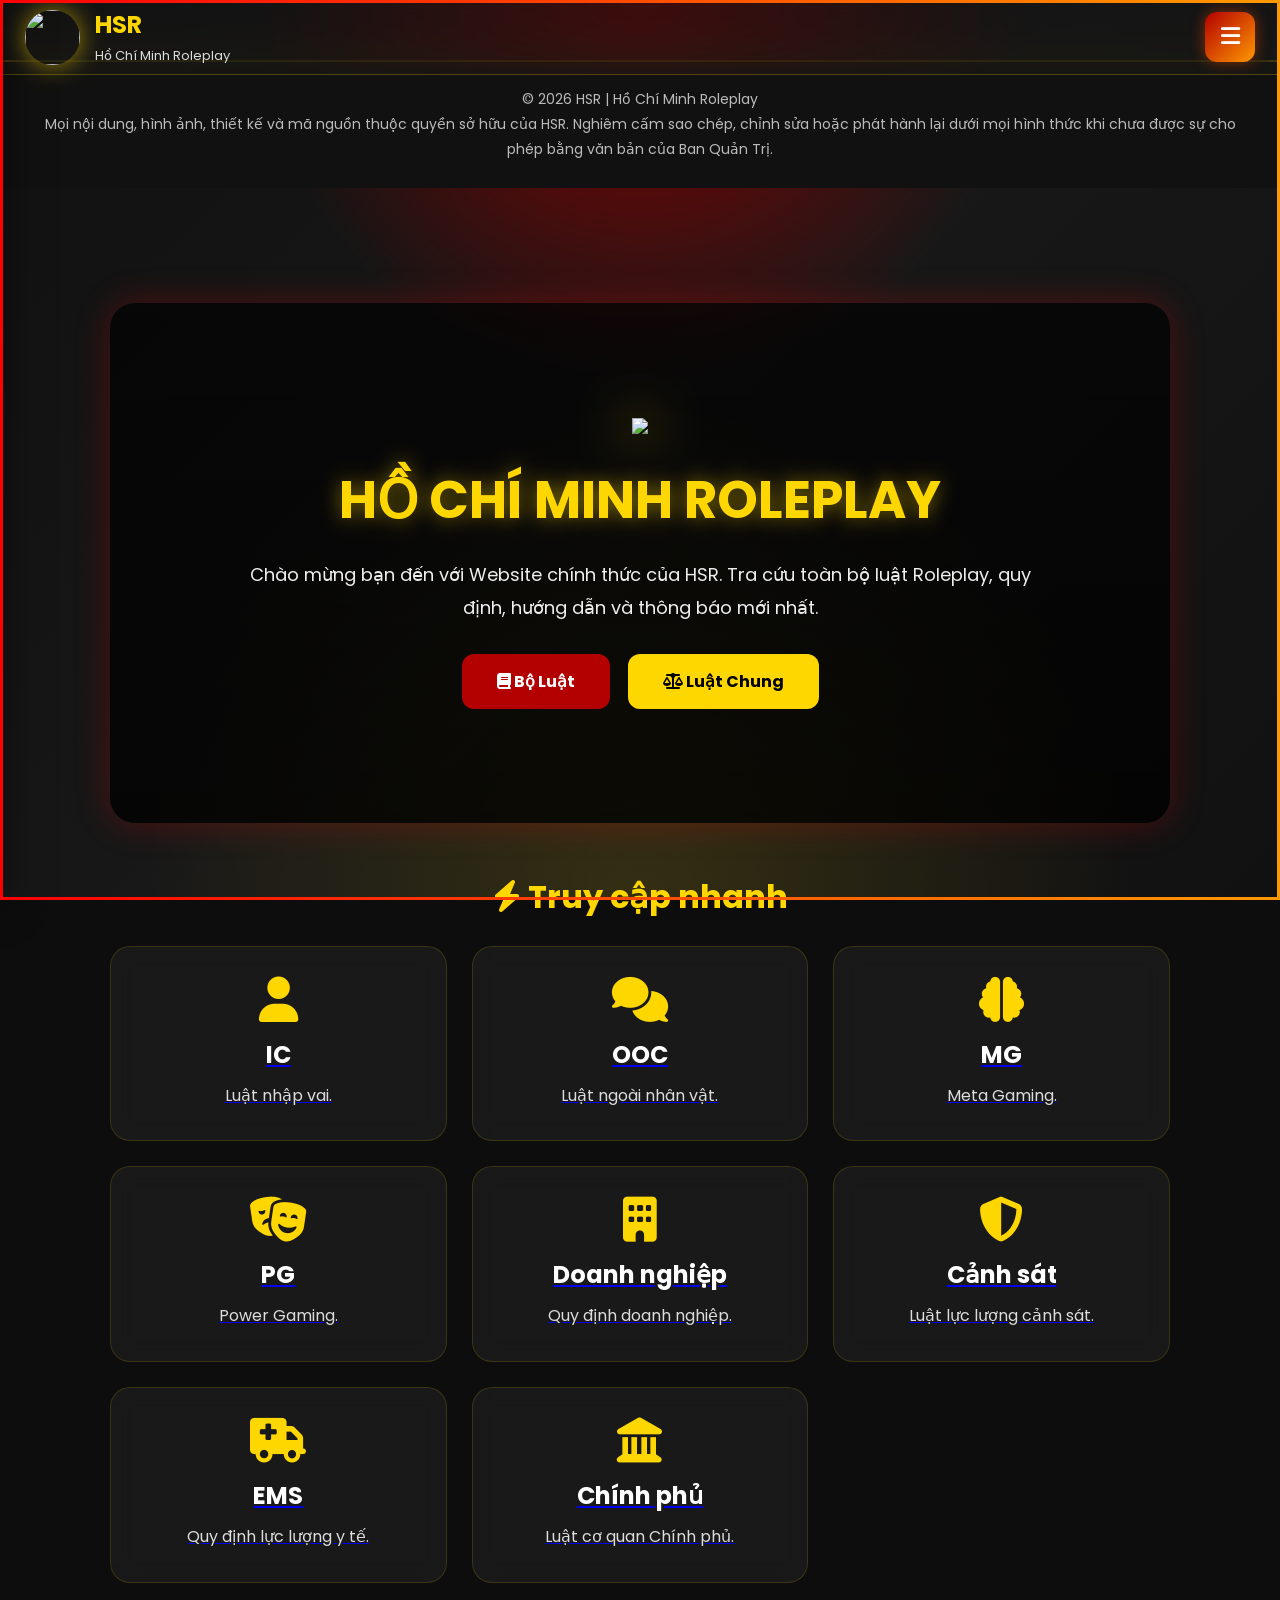
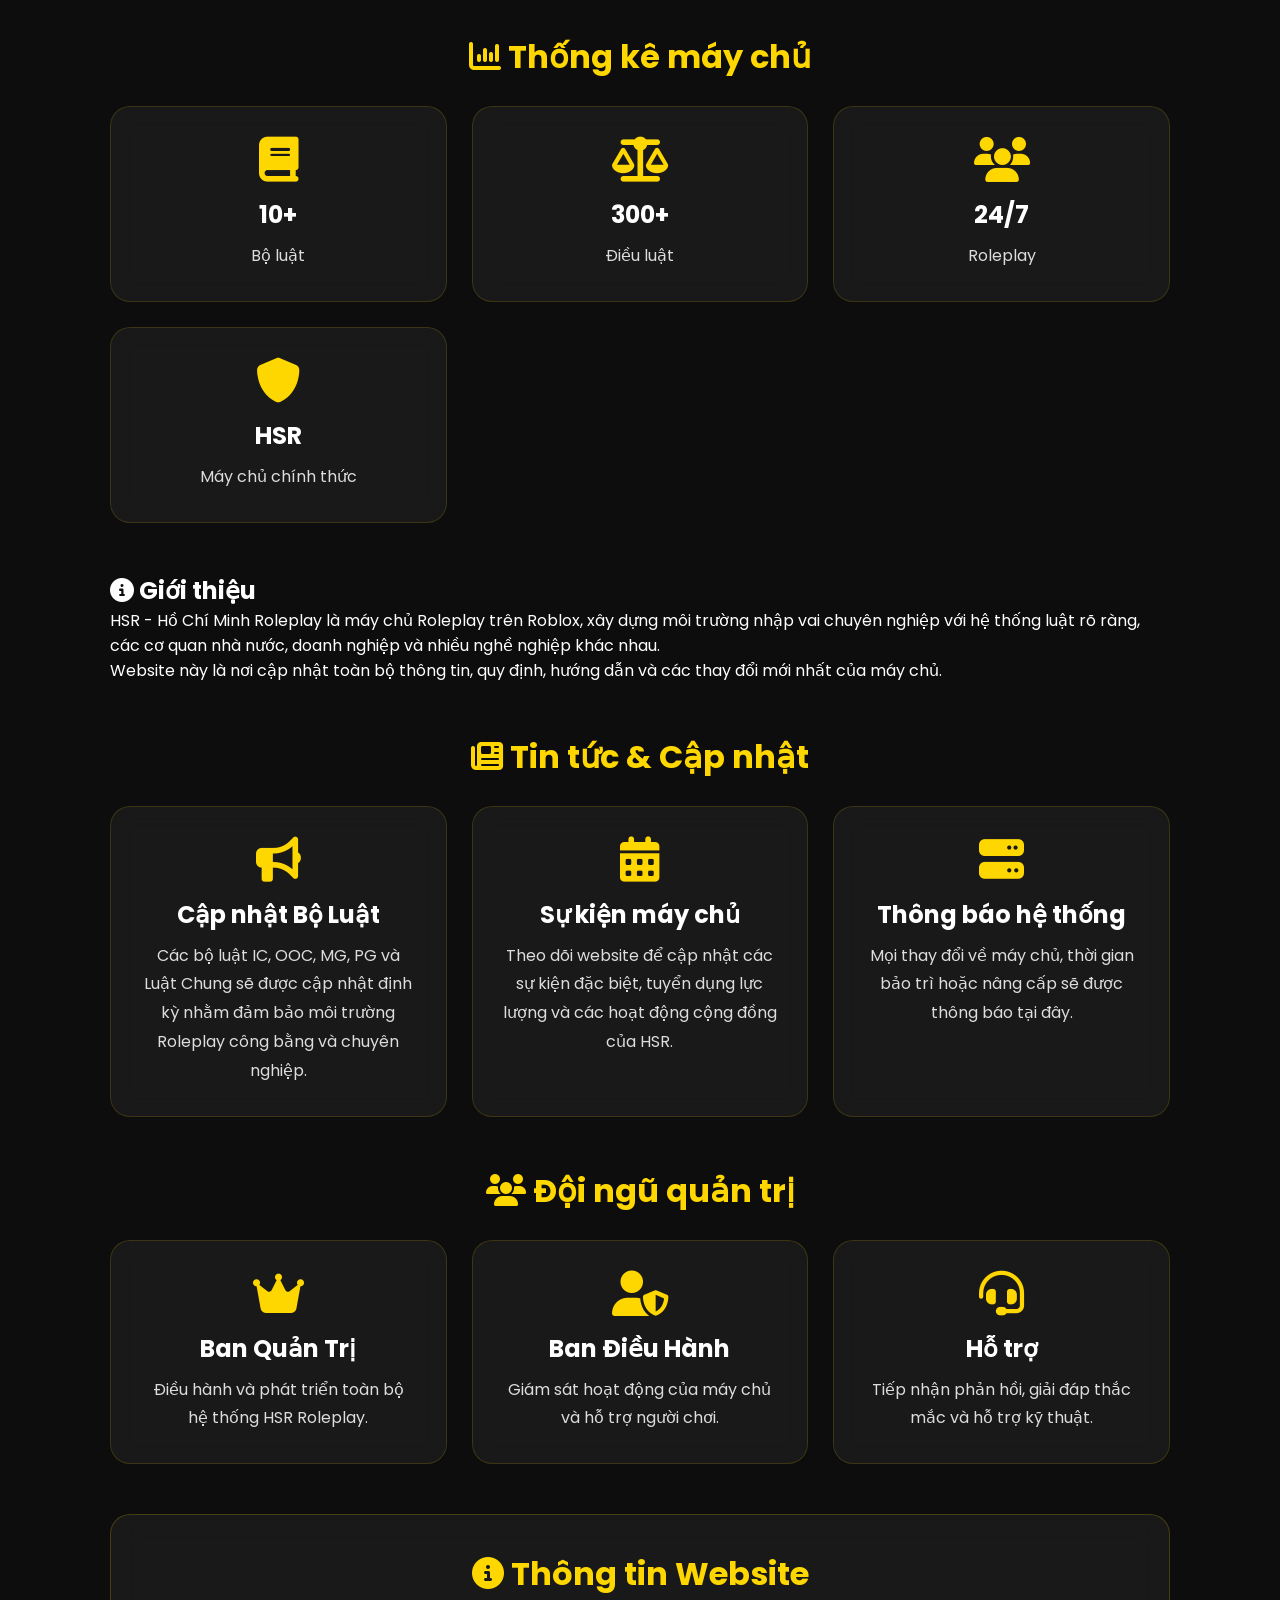
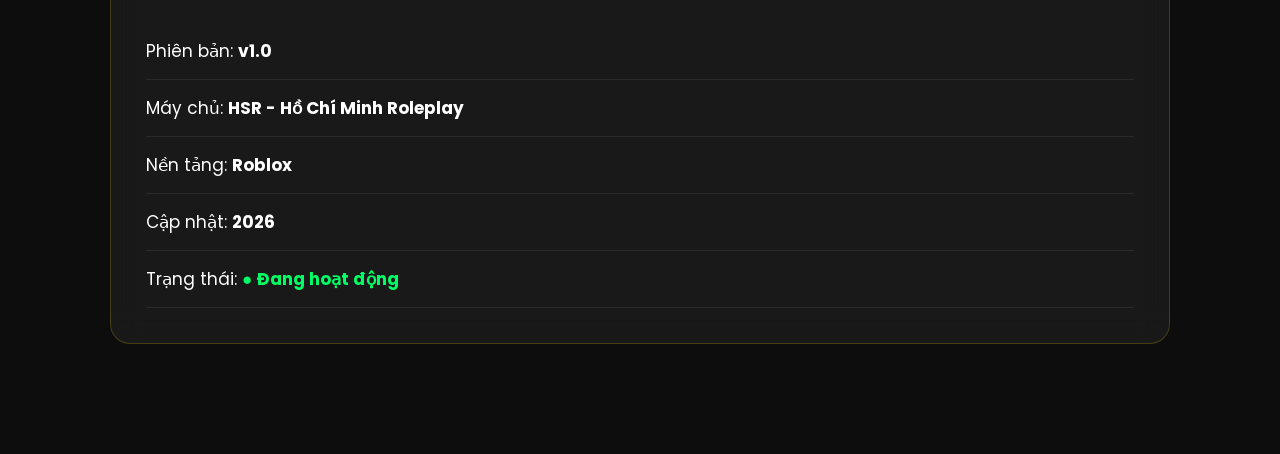
==== index.html @ bba31243 "Update index.html" ====
<!DOCTYPE html>
<html lang="vi">
<head>

<meta charset="UTF-8">
<meta name="viewport" content="width=device-width, initial-scale=1.0">

<title>HSR | Hồ Chí Minh Roleplay</title>

<meta name="theme-color" content="#b30000">

<link rel="stylesheet" href="style.css">

<link rel="preconnect" href="https:/data=""/fonts.googleapis.com">

<link rel="preconnect" href="https://fonts.gstatic.com" crossorigin>

<link href="https://fonts.googleapis.com/css2?family=Poppins:wght@300;400;500;600;700;800&display=swap" rel="stylesheet">

<link rel="stylesheet"
href="https://cdnjs.cloudflare.com/ajax/libs/font-awesome/6.7.2/css/all.min.css">

</head>
    <footer class="copyright">

    © 2026 HSR | Hồ Chí Minh Roleplay<br>

    Mọi nội dung, hình ảnh, thiết kế và mã nguồn thuộc quyền sở hữu của HSR.
    Nghiêm cấm sao chép, chỉnh sửa hoặc phát hành lại dưới mọi hình thức khi chưa được sự cho phép bằng văn bản của Ban Quản Trị.

    </footer>

<div id="cursor-glow"></div>

<script src="script.js"></script>
    
<body>

<!-- ========================= -->
<!-- LOADING SCREEN -->
<!-- ========================= -->

<div id="loading-screen">

<div class="loading-border"></div>

<div class="loading-content">

<img src="assets/logo.png" class="loading-logo">

<h1>HSR</h1>

<p>Hồ Chí Minh Roleplay</p>

<div class="loading-bar">

<div class="loading-progress"></div>

</div>

<span id="loading-text">
Đang tải hệ thống...
</span>

</div>

</div>

<!-- ========================= -->
<!-- OVERLAY -->
<!-- ========================= -->

<div id="overlay"></div>

<!-- ========================= -->
<!-- HEADER -->
<!-- ========================= -->

<header>

<div class="logo">

<img src="assets/logo.png">

<div>

<h2>HSR</h2>

<span>Hồ Chí Minh Roleplay</span>

</div>

</div>

<button id="menu-btn">

<i class="fa-solid fa-bars"></i>

</button>

</header>

<!-- ========================= -->
<!-- SIDEBAR -->
<!-- ========================= -->

<nav id="sidebar">

<div class="sidebar-top">

<img src="assets/logo.png">

<h2>HSR</h2>

<p>Hồ Chí Minh Roleplay</p>

</div>

<a href="index.html">

<i class="fa-solid fa-house"></i>

Trang chủ

</a>

<a href="rules.html">

<i class="fa-solid fa-book"></i>

Luật Roleplay

</a>

<a href="general-rules.html">

<i class="fa-solid fa-scale-balanced"></i>

Luật Chung

</a>

<a href="ic.html">

<i class="fa-solid fa-user"></i>

IC

</a>

<a href="ooc.html">

<i class="fa-solid fa-comments"></i>

OOC

</a>

<a href="mg.html">

<i class="fa-solid fa-brain"></i>

MG

</a>

<a href="pg.html">

<i class="fa-solid fa-masks-theater"></i>

PG

</a>

<a href="business.html">

<i class="fa-solid fa-building"></i>

Luật Doanh nghiệp

</a>

<a href="police.html">

<i class="fa-solid fa-shield-halved"></i>

Luật Cảnh sát

</a>

<a href="ems.html">

<i class="fa-solid fa-truck-medical"></i>

Luật EMS

</a>

<a href="government.html">

<i class="fa-solid fa-landmark"></i>

Luật Chính phủ

</a>

<a href="jobs.html">

<i class="fa-solid fa-briefcase"></i>

Nghề nghiệp

</a>

<a href="wiki.html">

<i class="fa-solid fa-book-open"></i>

Wiki

</a>

<a href="news.html">

<i class="fa-solid fa-newspaper"></i>

Tin tức

</a>

<a href="about.html">

<i class="fa-solid fa-circle-info"></i>

Giới thiệu

</a>

</nav>

<!-- ========================= -->
<!-- MAIN -->
<!-- ========================= -->

<main>
    <!-- ========================= -->
<!-- HERO -->
<!-- ========================= -->

<section class="hero">

<div class="hero-overlay"></div>

<div class="hero-content">

<img src="assets/logo.png" class="hero-logo">

<h1>HỒ CHÍ MINH ROLEPLAY</h1>

<p>
Chào mừng bạn đến với Website chính thức của HSR.
Tra cứu toàn bộ luật Roleplay, quy định, hướng dẫn và thông báo mới nhất.
</p>

<div class="hero-buttons">

<a href="rules.html" class="btn btn-red">
<i class="fa-solid fa-book"></i>
Bộ Luật
</a>

<a href="general-rules.html" class="btn btn-yellow">
<i class="fa-solid fa-scale-balanced"></i>
Luật Chung
</a>

</div>

</div>

</section>

<!-- ========================= -->
<!-- QUICK ACCESS -->
<!-- ========================= -->

<section class="quick-access">

<h2>

<i class="fa-solid fa-bolt"></i>

Truy cập nhanh

</h2>

<div class="cards">

<a href="ic.html" class="card">

<i class="fa-solid fa-user"></i>

<h3>IC</h3>

<p>Luật nhập vai.</p>

</a>

<a href="ooc.html" class="card">

<i class="fa-solid fa-comments"></i>

<h3>OOC</h3>

<p>Luật ngoài nhân vật.</p>

</a>

<a href="mg.html" class="card">

<i class="fa-solid fa-brain"></i>

<h3>MG</h3>

<p>Meta Gaming.</p>

</a>

<a href="pg.html" class="card">

<i class="fa-solid fa-masks-theater"></i>

<h3>PG</h3>

<p>Power Gaming.</p>

</a>

<a href="business.html" class="card">

<i class="fa-solid fa-building"></i>

<h3>Doanh nghiệp</h3>

<p>Quy định doanh nghiệp.</p>

</a>

<a href="police.html" class="card">

<i class="fa-solid fa-shield-halved"></i>

<h3>Cảnh sát</h3>

<p>Luật lực lượng cảnh sát.</p>

</a>

<a href="ems.html" class="card">

<i class="fa-solid fa-truck-medical"></i>

<h3>EMS</h3>

<p>Quy định lực lượng y tế.</p>

</a>

<a href="government.html" class="card">

<i class="fa-solid fa-landmark"></i>

<h3>Chính phủ</h3>

<p>Luật cơ quan Chính phủ.</p>

</a>

</div>

</section>

<!-- ========================= -->
<!-- THỐNG KÊ -->
<!-- ========================= -->

<section class="statistics">

<h2>

<i class="fa-solid fa-chart-column"></i>

Thống kê máy chủ

</h2>

<div class="cards">

<div class="card">

<i class="fa-solid fa-book"></i>

<h3>10+</h3>

<p>Bộ luật</p>

</div>

<div class="card">

<i class="fa-solid fa-scale-balanced"></i>

<h3>300+</h3>

<p>Điều luật</p>

</div>

<div class="card">

<i class="fa-solid fa-users"></i>

<h3>24/7</h3>

<p>Roleplay</p>

</div>

<div class="card">

<i class="fa-solid fa-shield"></i>

<h3>HSR</h3>

<p>Máy chủ chính thức</p>

</div>

</div>

</section>

<!-- ========================= -->
<!-- GIỚI THIỆU -->
<!-- ========================= -->

<section class="about">

<h2>

<i class="fa-solid fa-circle-info"></i>

Giới thiệu

</h2>

<p>

HSR - Hồ Chí Minh Roleplay là máy chủ Roleplay trên Roblox, xây dựng môi trường nhập vai chuyên nghiệp với hệ thống luật rõ ràng, các cơ quan nhà nước, doanh nghiệp và nhiều nghề nghiệp khác nhau.

</p>

<p>

Website này là nơi cập nhật toàn bộ thông tin, quy định, hướng dẫn và các thay đổi mới nhất của máy chủ.

</p>

</section>
<!-- ========================= -->
<!-- TIN TỨC -->
<!-- ========================= -->

<section class="news">

<h2>
<i class="fa-solid fa-newspaper"></i>
Tin tức & Cập nhật
</h2>

<div class="cards">

<div class="card">

<i class="fa-solid fa-bullhorn"></i>

<h3>Cập nhật Bộ Luật</h3>

<p>
Các bộ luật IC, OOC, MG, PG và Luật Chung sẽ được cập nhật định kỳ nhằm đảm bảo môi trường Roleplay công bằng và chuyên nghiệp.
</p>

</div>

<div class="card">

<i class="fa-solid fa-calendar-days"></i>

<h3>Sự kiện máy chủ</h3>

<p>
Theo dõi website để cập nhật các sự kiện đặc biệt, tuyển dụng lực lượng và các hoạt động cộng đồng của HSR.
</p>

</div>

<div class="card">

<i class="fa-solid fa-server"></i>

<h3>Thông báo hệ thống</h3>

<p>
Mọi thay đổi về máy chủ, thời gian bảo trì hoặc nâng cấp sẽ được thông báo tại đây.
</p>

</div>

</div>

</section>

<!-- ========================= -->
<!-- ĐỘI NGŨ -->
<!-- ========================= -->

<section class="team">

<h2>

<i class="fa-solid fa-users"></i>

Đội ngũ quản trị

</h2>

<div class="cards">

<div class="card">

<i class="fa-solid fa-crown"></i>

<h3>Ban Quản Trị</h3>

<p>
Điều hành và phát triển toàn bộ hệ thống HSR Roleplay.
</p>

</div>

<div class="card">

<i class="fa-solid fa-user-shield"></i>

<h3>Ban Điều Hành</h3>

<p>
Giám sát hoạt động của máy chủ và hỗ trợ người chơi.
</p>

</div>

<div class="card">

<i class="fa-solid fa-headset"></i>

<h3>Hỗ trợ</h3>

<p>
Tiếp nhận phản hồi, giải đáp thắc mắc và hỗ trợ kỹ thuật.
</p>

</div>

</div>

</section>

<!-- ========================= -->
<!-- THÔNG TIN -->
<!-- ========================= -->

<section class="information">

<div class="info-box">

<h2>

<i class="fa-solid fa-circle-info"></i>

Thông tin Website

</h2>

<ul>

<li>Phiên bản: <strong>v1.0</strong></li>

<li>Máy chủ: <strong>HSR - Hồ Chí Minh Roleplay</strong></li>

<li>Nền tảng: <strong>Roblox</strong></li>

<li>Cập nhật: <strong>2026</strong></li>

<li>Trạng thái: <span class="online">● Đang hoạt động</span></li>

</ul>

</div
<div id="progress-bar"></div>
<!-- Background Particles -->

<div id="particles">

<span></span>
<span></span>
<span></span>
<span></span>
<span></span>
<span></span>
<span></span>
<span></span>
<span></span>
<span></span>
<span></span>
<span></span>
<span></span>
<span></span>
<span></span>

</div>
---- style.css ----
/* =====================================
   HSR | Hồ Chí Minh Roleplay
   Theme: Red & Gold
===================================== */

*{
    margin:0;
    padding:0;
    box-sizing:border-box;
}

html{
    scroll-behavior:smooth;
}

body{

    font-family:'Poppins',sans-serif;

    background:#0d0d0d;

    color:#ffffff;

    overflow-x:hidden;

    position:relative;

}

/* ==========================
   Background Animation
========================== */

body::before{

    content:"";

    position:fixed;

    inset:0;

    background:

    radial-gradient(circle at top,#8b0000 0%,transparent 35%),

    radial-gradient(circle at bottom,#ffd70022 0%,transparent 45%),

    linear-gradient(135deg,#111,#181818,#111);

    z-index:-3;

}

/* ==========================
   Animated Border
========================== */

body::after{

    content:"";

    position:fixed;

    inset:0;

    padding:3px;

    background:linear-gradient(
        90deg,
        #ff0000,
        #ff9900,
        #ffd700,
        #ff0000,
        #660000,
        #ff0000
    );

    background-size:500% 500%;

    animation:borderMove 10s linear infinite;

    -webkit-mask:
        linear-gradient(#fff 0 0) content-box,
        linear-gradient(#fff 0 0);

    -webkit-mask-composite:xor;

    mask-composite:exclude;

    pointer-events:none;

    z-index:999999;

}

@keyframes borderMove{

0%{
background-position:0%;
}

100%{
background-position:500%;
}

}

/* ==========================
   Scrollbar
========================== */

::-webkit-scrollbar{

    width:10px;

}

::-webkit-scrollbar-track{

    background:#111;

}

::-webkit-scrollbar-thumb{

    background:#b30000;

    border-radius:20px;

}

::-webkit-scrollbar-thumb:hover{

    background:#FFD700;

}

/* ==========================
   Selection
========================== */

::selection{

    background:#FFD700;

    color:#000;

}

/* ==========================
   Loading Screen
========================== */

#loading-screen{

    position:fixed;

    inset:0;

    background:linear-gradient(135deg,#200,#500,#111);

    display:flex;

    justify-content:center;

    align-items:center;

    z-index:999999;

    transition:opacity .6s;

}

.loading-content{

    text-align:center;

}

.loading-logo{

    width:140px;

    animation:logoFloat 2s infinite ease-in-out;

}

.loading-content h1{

    margin-top:20px;

    color:#FFD700;

    font-size:46px;

}

.loading-content p{

    margin:10px 0 20px;

    color:#ddd;

}

.loading-bar{

    width:280px;

    height:8px;

    background:#333;

    border-radius:30px;

    overflow:hidden;

    margin:auto;

}

.loading-progress{

    width:0%;

    height:100%;

    background:linear-gradient(90deg,#ff0000,#FFD700);

    animation:loading 2.5s linear forwards;

}

@keyframes loading{

from{
width:0%;
}

to{
width:100%;
}

}

@keyframes logoFloat{

0%,100%{

transform:translateY(0);

}

50%{

transform:translateY(-12px);

}

}
/* =====================================
   HEADER
===================================== */

header{

position:fixed;

top:0;

left:0;

width:100%;

height:75px;

padding:0 25px;

display:flex;

justify-content:space-between;

align-items:center;

background:rgba(20,20,20,.65);

backdrop-filter:blur(18px);

border-bottom:1px solid rgba(255,215,0,.25);

z-index:1000;

transition:.35s;

}

.logo{

display:flex;

align-items:center;

gap:15px;

}

.logo img{

width:55px;

height:55px;

border-radius:50%;

box-shadow:0 0 25px rgba(255,215,0,.6);

}

.logo h2{

color:#FFD700;

font-size:24px;

font-weight:700;

}

.logo span{

font-size:13px;

color:#ddd;

}

#menu-btn{

width:50px;

height:50px;

border:none;

border-radius:12px;

background:linear-gradient(135deg,#b30000,#ff9800);

color:white;

font-size:22px;

cursor:pointer;

transition:.3s;

box-shadow:0 0 15px rgba(255,80,0,.45);

}

#menu-btn:hover{

transform:scale(1.08);

box-shadow:0 0 30px rgba(255,215,0,.75);

}

/* =====================================
   SIDEBAR
===================================== */

#sidebar{

position:fixed;

top:0;

left:-320px;

width:320px;

height:100vh;

background:rgba(18,18,18,.95);

backdrop-filter:blur(20px);

overflow-y:auto;

transition:.35s;

z-index:2000;

border-right:2px solid rgba(255,215,0,.35);

box-shadow:0 0 40px rgba(0,0,0,.6);

}

#sidebar.active{

left:0;

}

.sidebar-top{

padding:35px 20px;

text-align:center;

background:linear-gradient(180deg,#7b0000,#300000);

border-bottom:1px solid rgba(255,215,0,.3);

}

.sidebar-top img{

width:100px;

height:100px;

border-radius:50%;

box-shadow:0 0 25px gold;

margin-bottom:15px;

}

.sidebar-top h2{

color:#FFD700;

font-size:28px;

}

.sidebar-top p{

color:#ddd;

font-size:14px;

margin-top:8px;

}

#sidebar a{

display:flex;

align-items:center;

gap:15px;

padding:16px 22px;

color:white;

text-decoration:none;

font-size:16px;

transition:.25s;

border-left:4px solid transparent;

}

#sidebar a i{

width:25px;

font-size:20px;

color:#FFD700;

}

#sidebar a:hover{

background:rgba(255,215,0,.12);

border-left:4px solid #FFD700;

padding-left:28px;

}

/* =====================================
   OVERLAY
===================================== */

#overlay{

position:fixed;

inset:0;

background:rgba(0,0,0,.55);

backdrop-filter:blur(5px);

opacity:0;

visibility:hidden;

transition:.3s;

z-index:1500;

}

#overlay.active{

opacity:1;

visibility:visible;

}

/* =====================================
   MAIN
===================================== */

main{

    max-width:1100px;

    margin:95px auto 40px;

    padding:20px;

}

/* =====================================
   HERO
===================================== */

.hero{

position:relative;

min-height:520px;

display:flex;

justify-content:center;

align-items:center;

text-align:center;

border-radius:25px;

overflow:hidden;

background:

linear-gradient(rgba(0,0,0,.65),rgba(0,0,0,.75)),

url("assets/background.jpg");

background-size:cover;

background-position:center;

margin-bottom:35px;

box-shadow:0 0 35px rgba(255,0,0,.25);

}

.hero-content{

max-width:850px;

padding:20px;

}

.hero-logo{

width:170px;

filter:drop-shadow(0 0 25px gold);

animation:logoFloat 2s infinite;

}

.hero h1{

font-size:52px;

color:#FFD700;

margin:20px 0;

text-shadow:0 0 20px rgba(255,215,0,.5);

}

.hero p{

font-size:18px;

line-height:1.8;

color:#eee;

margin-bottom:30px;

}

.hero-buttons{

display:flex;

justify-content:center;

gap:18px;

flex-wrap:wrap;

}

.btn{

padding:15px 35px;

border-radius:12px;

text-decoration:none;

font-weight:700;

transition:.3s;

}

.btn-red{

background:#b30000;

color:white;

}

.btn-yellow{

background:#FFD700;

color:black;

}

.btn:hover{

transform:translateY(-4px);

box-shadow:0 0 25px rgba(255,215,0,.5);

}
/* =====================================
   CARD
===================================== */

.quick-access,
.statistics,
.news,
.team,
.information{

margin:50px 0;

}

.quick-access h2,
.statistics h2,
.news h2,
.team h2,
.information h2{

font-size:32px;

color:#FFD700;

margin-bottom:25px;

text-align:center;

}

.cards{

display:grid;

grid-template-columns:repeat(auto-fit,minmax(250px,1fr));

gap:25px;

}

.card{

background:rgba(255,255,255,.05);

backdrop-filter:blur(12px);

border:1px solid rgba(255,215,0,.15);

border-radius:20px;

padding:30px;

text-align:center;

transition:.35s;

cursor:pointer;

overflow:hidden;

position:relative;

}

.card::before{

content:"";

position:absolute;

top:0;

left:-120%;

width:100%;

height:100%;

background:linear-gradient(
90deg,
transparent,
rgba(255,255,255,.18),
transparent
);

transition:.8s;

}

.card:hover::before{

left:120%;

}

.card:hover{

transform:translateY(-10px);

box-shadow:0 0 30px rgba(255,215,0,.35);

border-color:#FFD700;

}

.card i{

font-size:45px;

color:#FFD700;

margin-bottom:15px;

}

.card h3{

font-size:24px;

margin-bottom:10px;

color:white;

}

.card p{

color:#ddd;

line-height:1.8;

}

/* =====================================
   INFORMATION
===================================== */

.info-box{

background:rgba(255,255,255,.05);

backdrop-filter:blur(15px);

border-radius:20px;

padding:35px;

border:1px solid rgba(255,215,0,.2);

}

.info-box ul{

list-style:none;

}

.info-box li{

padding:15px 0;

border-bottom:1px solid rgba(255,255,255,.08);

font-size:17px;

}

.online{

color:#00ff66;

font-weight:bold;

}

/* =====================================
   FOOTER
===================================== */

footer{

margin-top:70px;

padding:45px 20px;

text-align:center;

background:linear-gradient(180deg,#420000,#180000);

border-top:1px solid rgba(255,215,0,.2);

}

.footer-logo{

width:90px;

margin-bottom:15px;

filter:drop-shadow(0 0 18px gold);

}

footer h2{

color:#FFD700;

margin-bottom:10px;

}

footer p{

color:#ddd;

margin-top:8px;

}

/* =====================================
   BACK TO TOP
===================================== */

#backToTop{

position:fixed;

bottom:25px;

right:25px;

width:55px;

height:55px;

border:none;

border-radius:50%;

background:linear-gradient(135deg,#b30000,#FFD700);

color:white;

font-size:22px;

cursor:pointer;

display:none;

z-index:999;

transition:.3s;

box-shadow:0 0 20px rgba(255,215,0,.35);

}

#backToTop:hover{

transform:scale(1.12);

box-shadow:0 0 35px rgba(255,215,0,.6);

}

/* =====================================
   RESPONSIVE
===================================== */

@media(max-width:768px){

.hero{

min-height:420px;

}

.hero h1{

font-size:34px;

}

.hero-logo{

width:120px;

}

.hero p{

font-size:15px;

}

#sidebar{

width:280px;

}

header{

padding:0 15px;

}

.logo h2{

font-size:20px;

}

.logo span{

font-size:11px;

}

.cards{

grid-template-columns:1fr;

}

.btn{

width:100%;

text-align:center;

}

}
/* =====================================
   SCROLL PROGRESS BAR
===================================== */

#progress-bar{

position:fixed;

top:0;

left:0;

width:0%;

height:5px;

background:linear-gradient(
90deg,
#ff0000,
#ff6600,
#FFD700,
#ff0000
);

background-size:300%;

animation:progressGlow 5s linear infinite;

z-index:999999;

box-shadow:
0 0 10px #ff0000,
0 0 20px #FFD700;

}

@keyframes progressGlow{

0%{

background-position:0%;

}

100%{

background-position:300%;

}

}
/* =====================================
   PARTICLES
===================================== */

#particles{

position:fixed;

top:0;

left:0;

width:100%;

height:100%;

pointer-events:none;

overflow:hidden;

z-index:-1;

}

#particles span{

position:absolute;

display:block;

width:6px;

height:6px;

border-radius:50%;

background:#FFD700;

box-shadow:

0 0 10px #FFD700,

0 0 20px #ff6600,

0 0 35px #ff0000;

animation:particleFloat linear infinite;

opacity:.8;

}

#particles span:nth-child(1){

left:5%;

animation-duration:14s;

animation-delay:0s;

}

#particles span:nth-child(2){

left:15%;

animation-duration:18s;

animation-delay:2s;

}

#particles span:nth-child(3){

left:25%;

animation-duration:12s;

animation-delay:1s;

}

#particles span:nth-child(4){

left:35%;

animation-duration:20s;

animation-delay:3s;

}

#particles span:nth-child(5){

left:45%;

animation-duration:15s;

animation-delay:4s;

}

#particles span:nth-child(6){

left:55%;

animation-duration:19s;

animation-delay:1s;

}

#particles span:nth-child(7){

left:65%;

animation-duration:17s;

animation-delay:5s;

}

#particles span:nth-child(8){

left:75%;

animation-duration:13s;

animation-delay:2s;

}

#particles span:nth-child(9){

left:85%;

animation-duration:18s;

animation-delay:4s;

}

#particles span:nth-child(10){

left:95%;

animation-duration:16s;

animation-delay:3s;

}

#particles span:nth-child(n){

bottom:-40px;

}

@keyframes particleFloat{

0%{

transform:translateY(0) scale(.4);

opacity:0;

}

10%{

opacity:1;

}

50%{

transform:translateY(-50vh) translateX(25px) scale(1);

}

100%{

transform:translateY(-120vh) translateX(-30px) scale(.2);

opacity:0;

}

}
/* =====================================
   CURSOR GLOW
===================================== */

#cursor-glow{

position:fixed;

width:35px;

height:35px;

border-radius:50%;

background:radial-gradient(circle,#FFD700,#ff0000,transparent);

pointer-events:none;

transform:translate(-50%,-50%);

z-index:999999;

opacity:0;

transition:
transform .08s linear,
opacity .2s;

filter:blur(4px);

}

.touch-effect{

position:fixed;

width:18px;

height:18px;

border-radius:50%;

border:3px solid #FFD700;

pointer-events:none;

animation:touchWave .8s forwards;

z-index:999998;

}

@keyframes touchWave{

0%{

transform:translate(-50%,-50%) scale(.5);

opacity:1;

}

100%{

transform:translate(-50%,-50%) scale(6);

opacity:0;

}

}
/* ==========================
   LAW CARD
========================== */

.law-card{

background:rgba(30,30,30,.75);

backdrop-filter:blur(12px);

border-left:6px solid #FFD700;

border-radius:16px;

padding:24px;

margin:25px auto;

max-width:1100px;

box-shadow:0 8px 25px rgba(0,0,0,.35);

transition:.3s ease;

}

.law-card:hover{

transform:translateY(-4px);

border-left-color:#ff3b30;

box-shadow:0 15px 35px rgba(255,215,0,.25);

}

.law-card h2{

font-size:28px;

color:#FFD700;

margin-bottom:15px;

font-weight:700;

line-height:1.4;

}

.law-card p{

font-size:18px;

color:#f1f1f1;

line-height:1.9;

text-align:justify;

margin:0;

}

/* Điện thoại */

@media (max-width:768px){

.law-card{

margin:18px 12px;

padding:18px;

}

.law-card h2{

font-size:24px;

}

.law-card p{

font-size:16px;

line-height:1.8;

}

}
/* ==========================
   COPYRIGHT
========================== */

.copyright{

margin-top:60px;

padding:25px;

text-align:center;

background:#111;

color:#bbb;

font-size:14px;

border-top:2px solid #FFD700;

line-height:1.8;

}

.copyright b{

color:#FFD700;

}
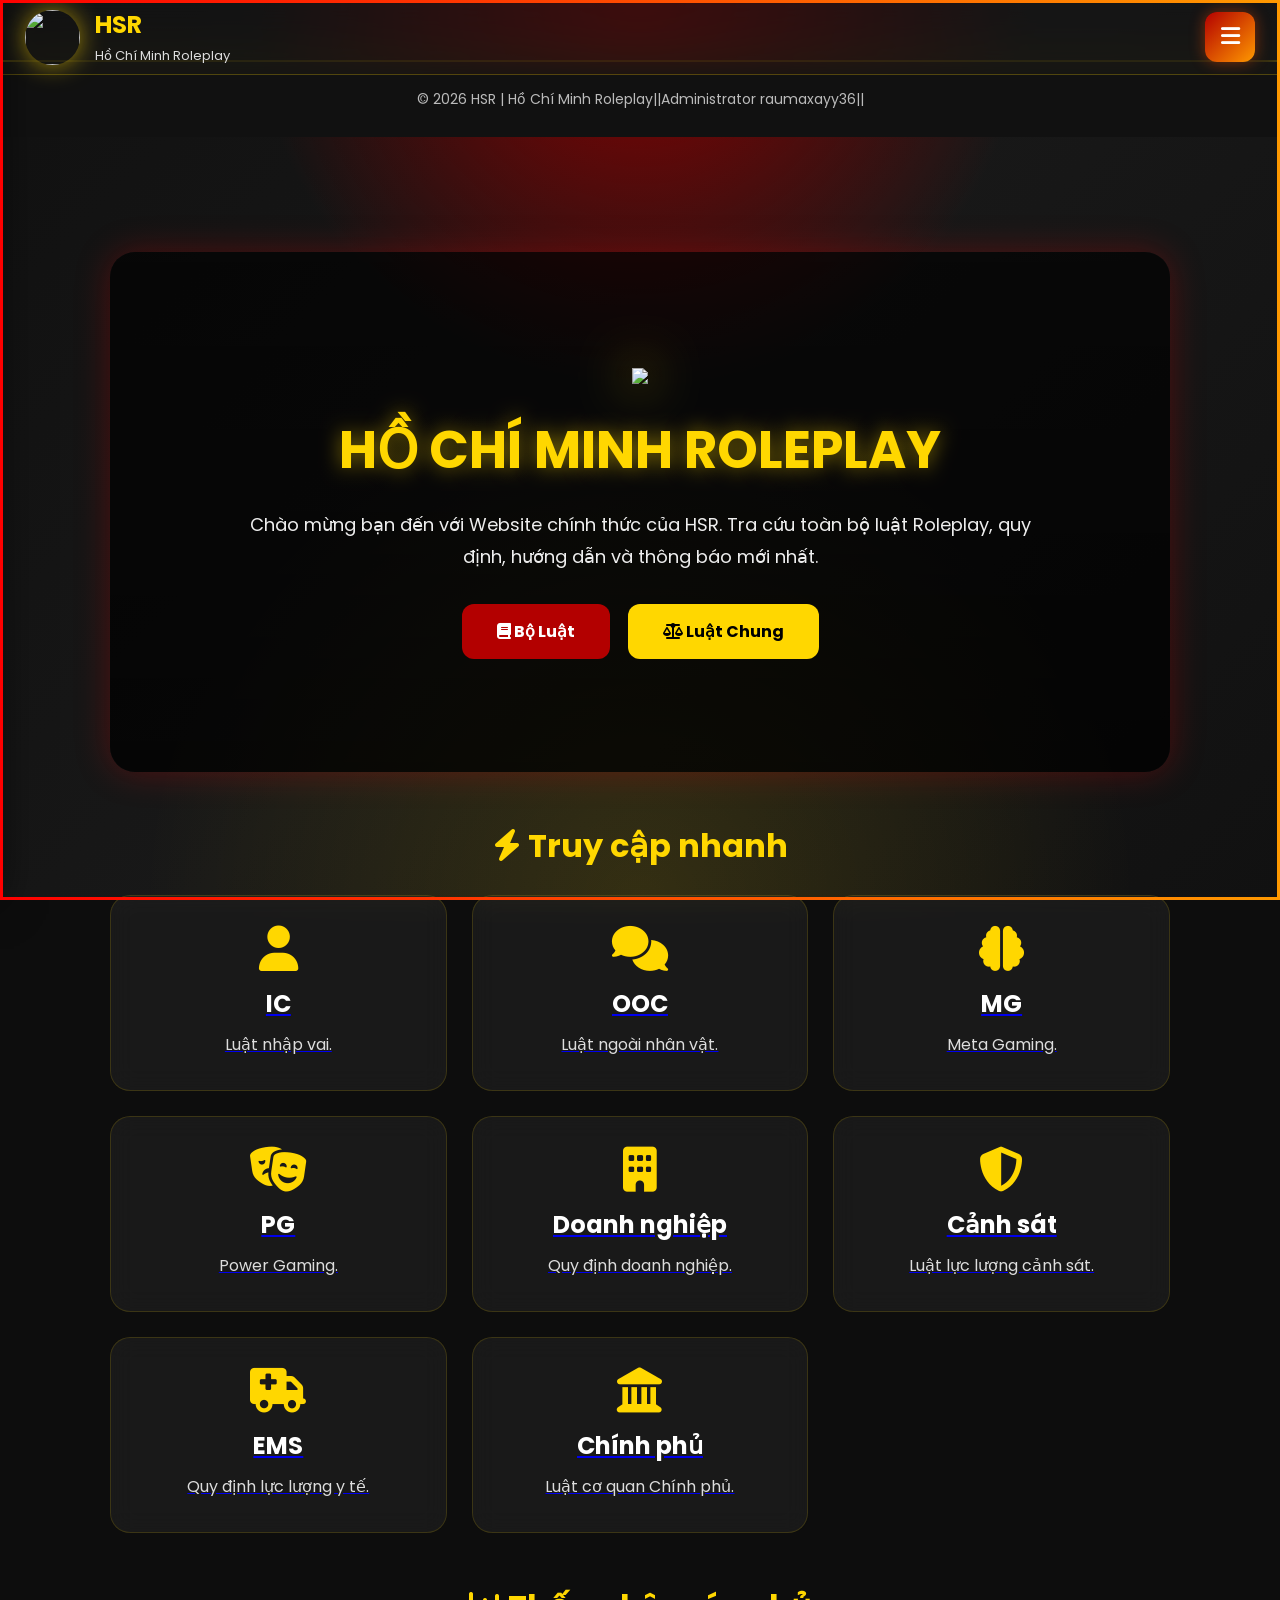
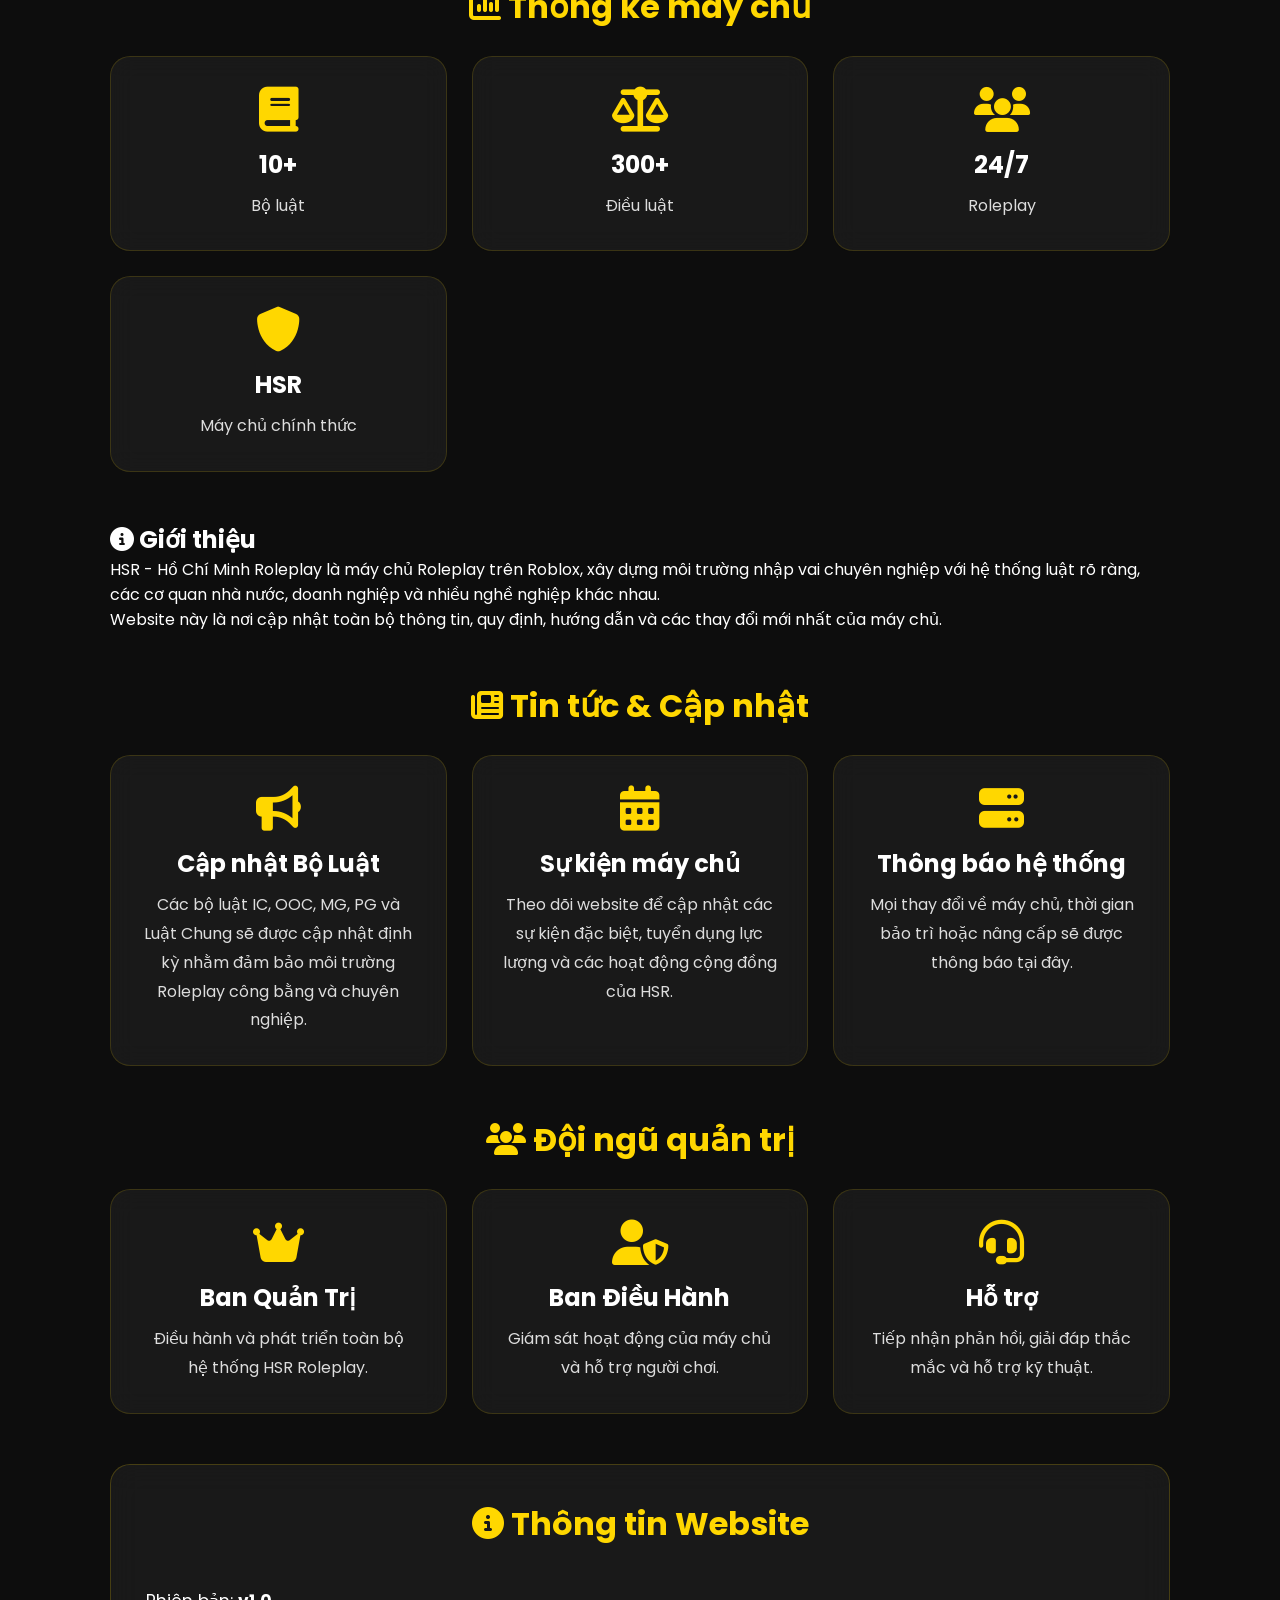
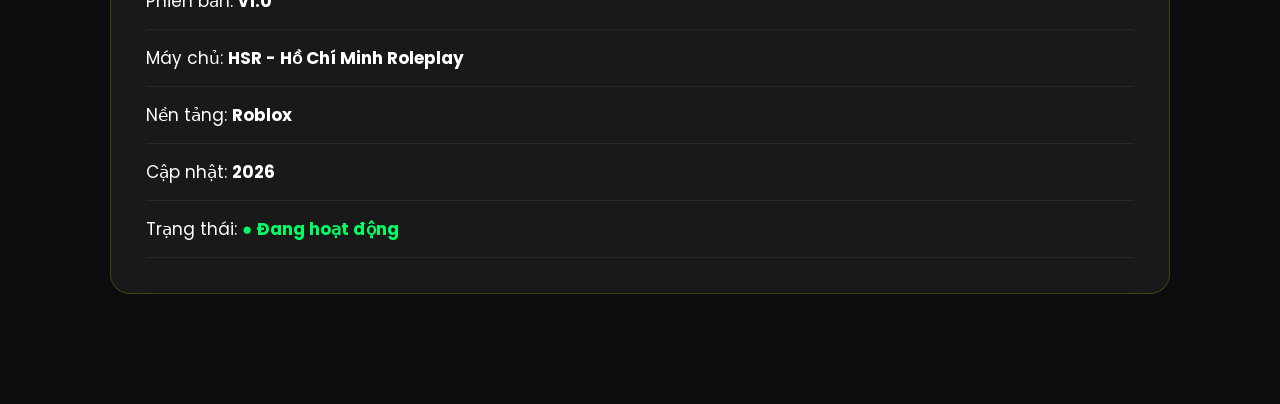
==== commit d6d77e64: "Modify footer text and logo in index.html Updated footer content and changed logo image source." ====
--- a/index.html
+++ b/index.html
@@ -23,10 +23,7 @@
 </head>
     <footer class="copyright">
 
-    © 2026 HSR | Hồ Chí Minh Roleplay<br>
-
-    Mọi nội dung, hình ảnh, thiết kế và mã nguồn thuộc quyền sở hữu của HSR.
-    Nghiêm cấm sao chép, chỉnh sửa hoặc phát hành lại dưới mọi hình thức khi chưa được sự cho phép bằng văn bản của Ban Quản Trị.
+    © 2026 HSR | Hồ Chí Minh Roleplay||Administrator raumaxayy36||<br>
 
     </footer>
 
@@ -46,7 +43,7 @@
 
 <div class="loading-content">
 
-<img src="assets/logo.png" class="loading-logo">
+<img src="https://cdn.discordapp.com/attachments/1520750009929433218/1532628519199178773/1784912452304_1_1.png?ex=6a6d8b09&is=6a6c3989&hm=71e1e28267fd2dd3e1d5a3866134daa66be83f92745bd5dea1138a1af32cf371&.png" class="loading-logo">
 
 <h1>HSR</h1>
 
@@ -80,7 +77,7 @@
 
 <div class="logo">
 
-<img src="assets/logo.png">
+<img src="https://cdn.discordapp.com/attachments/1520750009929433218/1532628519199178773/1784912452304_1_1.png?ex=6a6d8b09&is=6a6c3989&hm=71e1e28267fd2dd3e1d5a3866134daa66be83f92745bd5dea1138a1af32cf371&.png">
 
 <div>
 
@@ -108,7 +105,7 @@
 
 <div class="sidebar-top">
 
-<img src="assets/logo.png">
+<img src="https://cdn.discordapp.com/attachments/1520750009929433218/1532628519199178773/1784912452304_1_1.png?ex=6a6d8b09&is=6a6c3989&hm=71e1e28267fd2dd3e1d5a3866134daa66be83f92745bd5dea1138a1af32cf371&.png">
 
 <h2>HSR</h2>
 
@@ -253,7 +250,7 @@
 
 <div class="hero-content">
 
-<img src="assets/logo.png" class="hero-logo">
+<img src="https://cdn.discordapp.com/attachments/1520750009929433218/1532628519199178773/1784912452304_1_1.png?ex=6a6d8b09&is=6a6c3989&hm=71e1e28267fd2dd3e1d5a3866134daa66be83f92745bd5dea1138a1af32cf371&.png" class="hero-logo">
 
 <h1>HỒ CHÍ MINH ROLEPLAY</h1>
 
--- a/style.css
+++ b/style.css
@@ -1311,6 +1311,35 @@
 
 }
 /* ==========================
+   COPYRIGHT
+========================== */
+
+.copyright{
+
+margin-top:60px;
+
+padding:25px;
+
+text-align:center;
+
+background:#111;
+
+color:#bbb;
+
+font-size:14px;
+
+border-top:2px solid #FFD700;
+
+line-height:1.8;
+
+}
+
+.copyright b{
+
+color:#FFD700;
+
+}
+/* ==========================
    LAW CARD
 ========================== */
 
@@ -1401,32 +1430,3 @@
 }
 
 }
-/* ==========================
-   COPYRIGHT
-========================== */
-
-.copyright{
-
-margin-top:60px;
-
-padding:25px;
-
-text-align:center;
-
-background:#111;
-
-color:#bbb;
-
-font-size:14px;
-
-border-top:2px solid #FFD700;
-
-line-height:1.8;
-
-}
-
-.copyright b{
-
-color:#FFD700;
-
-}
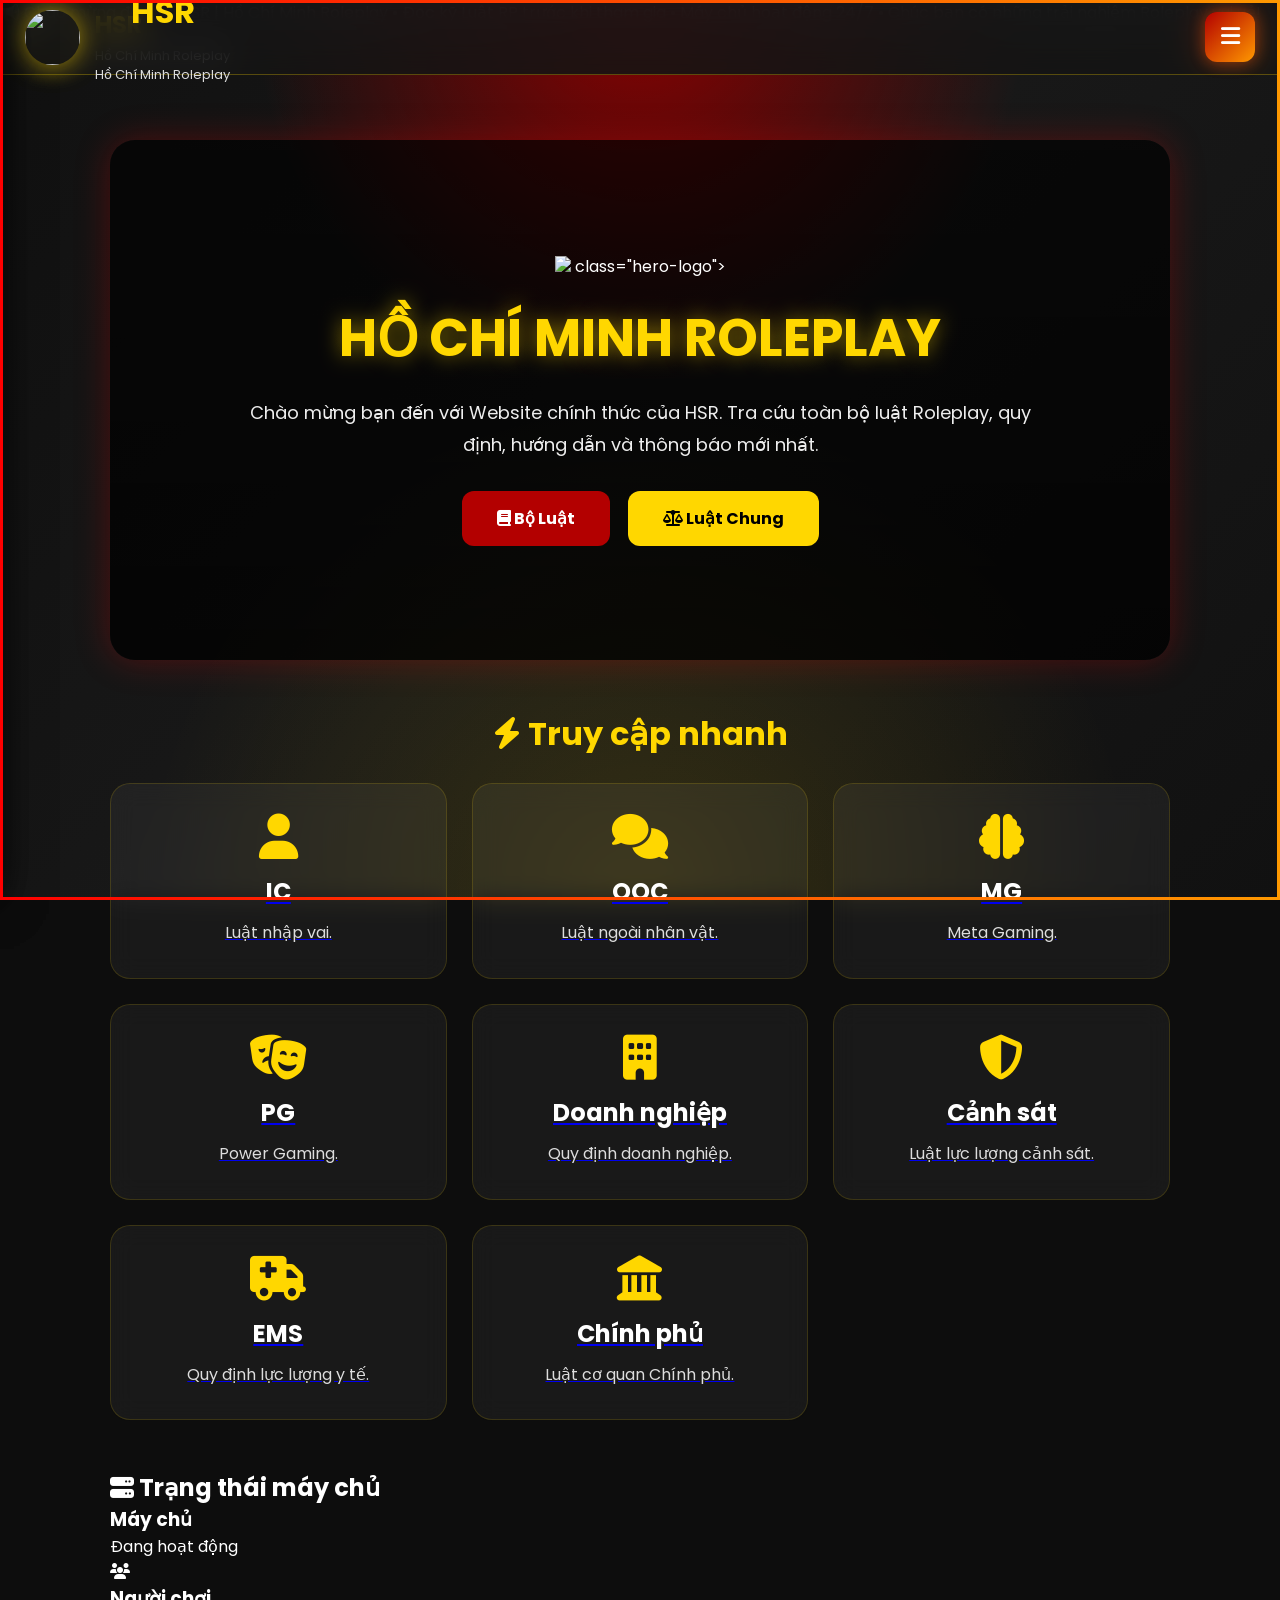
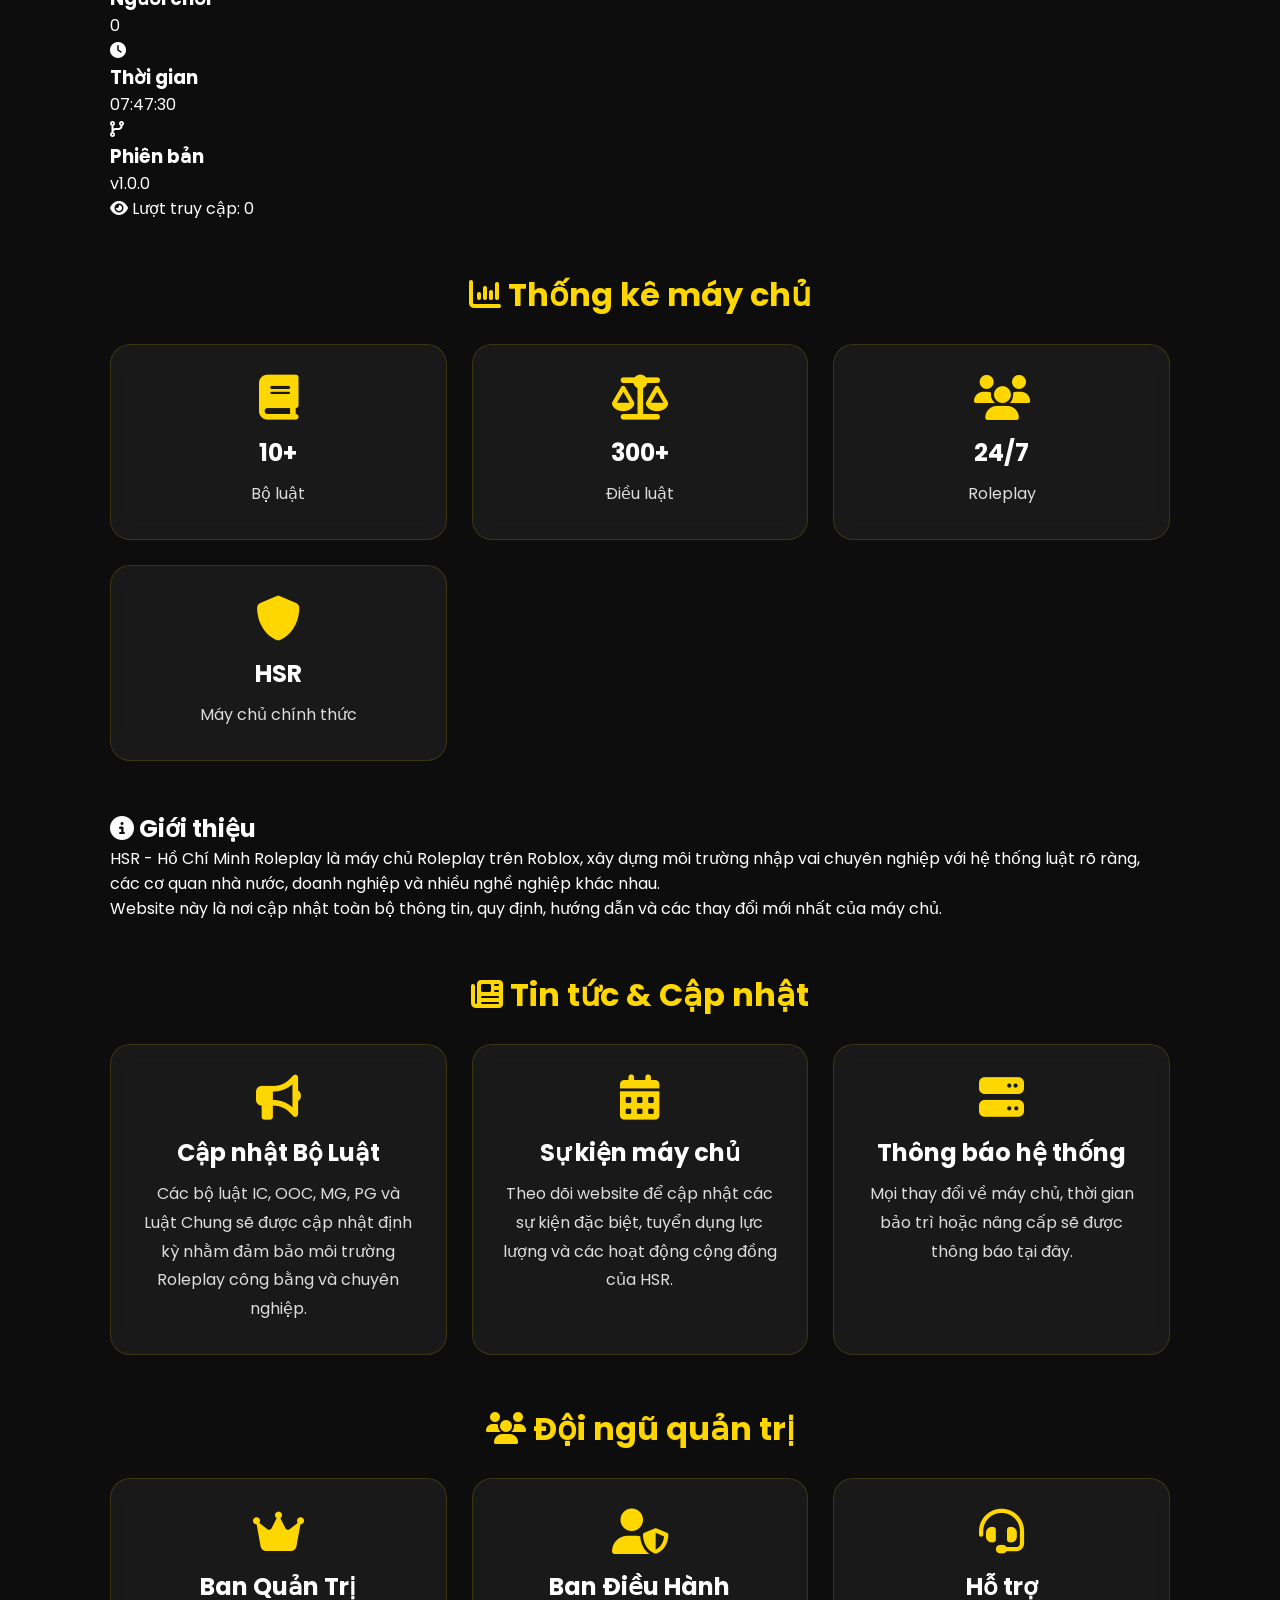
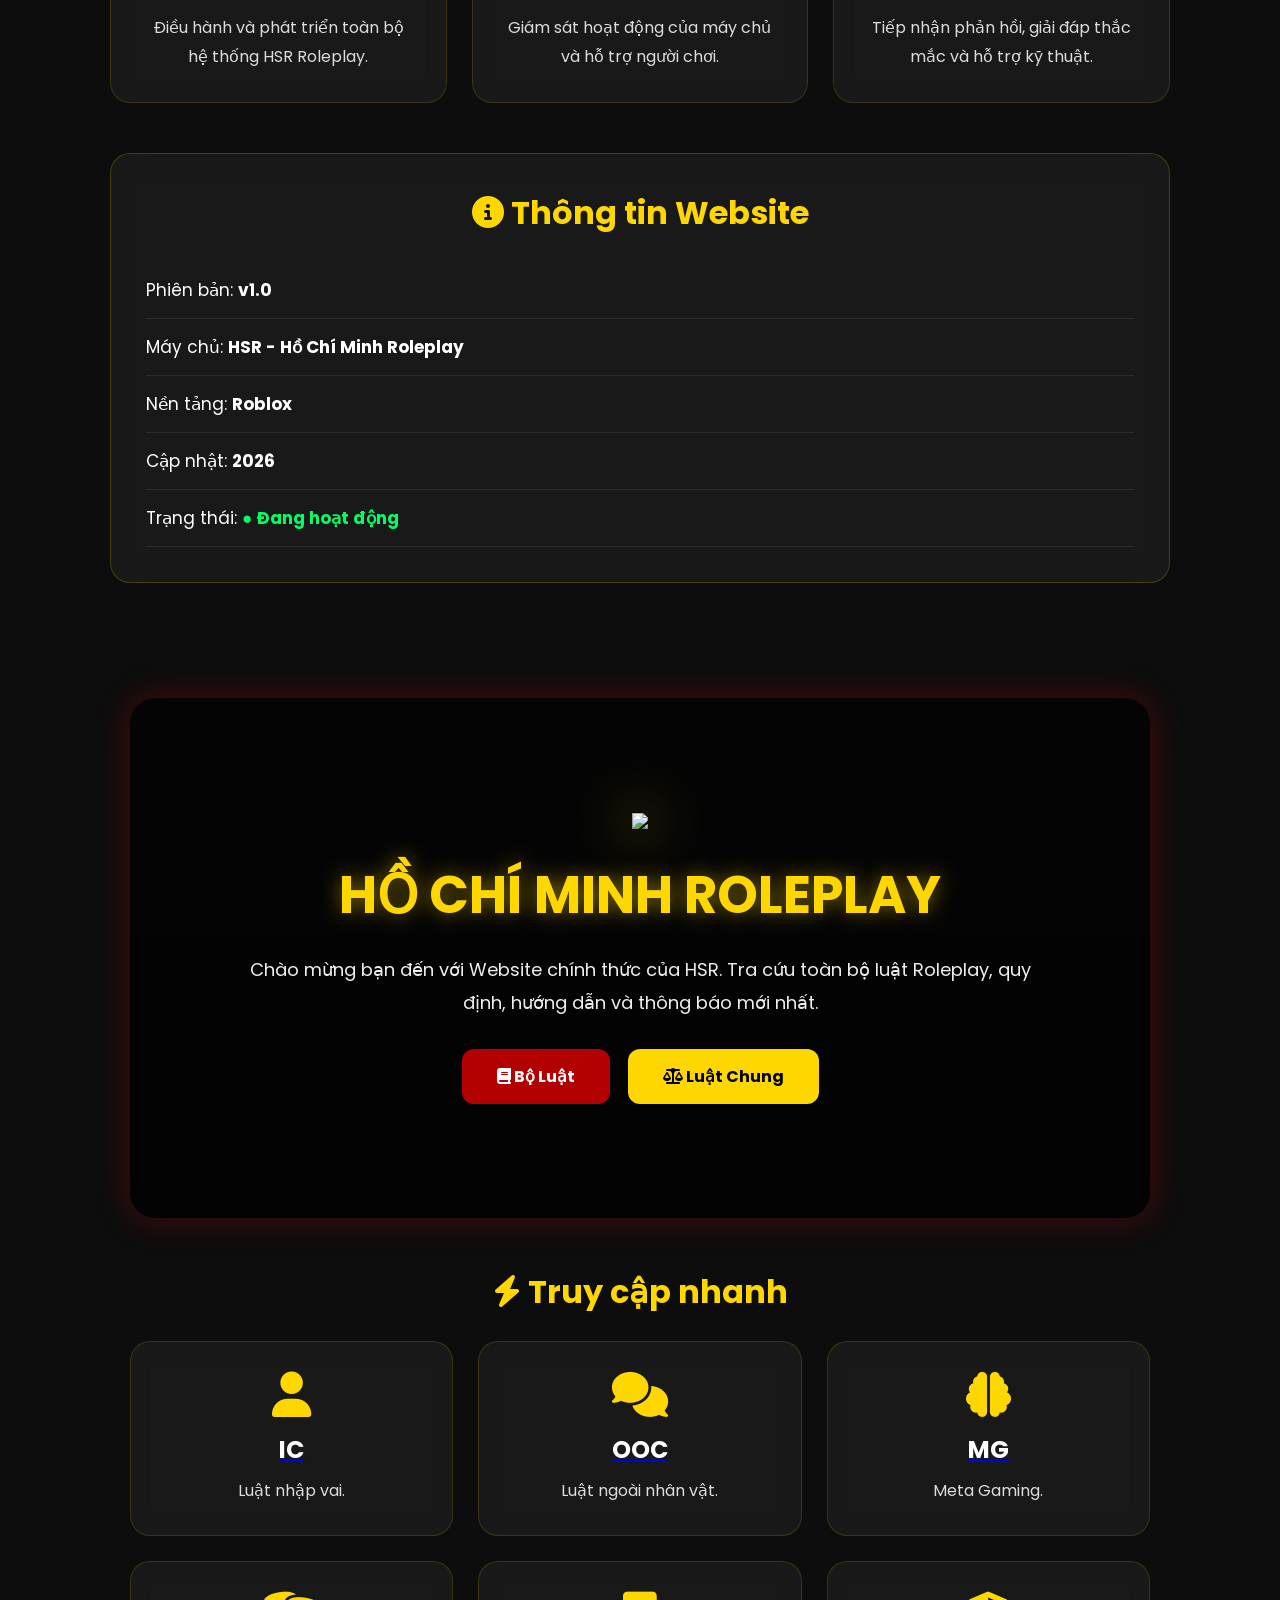
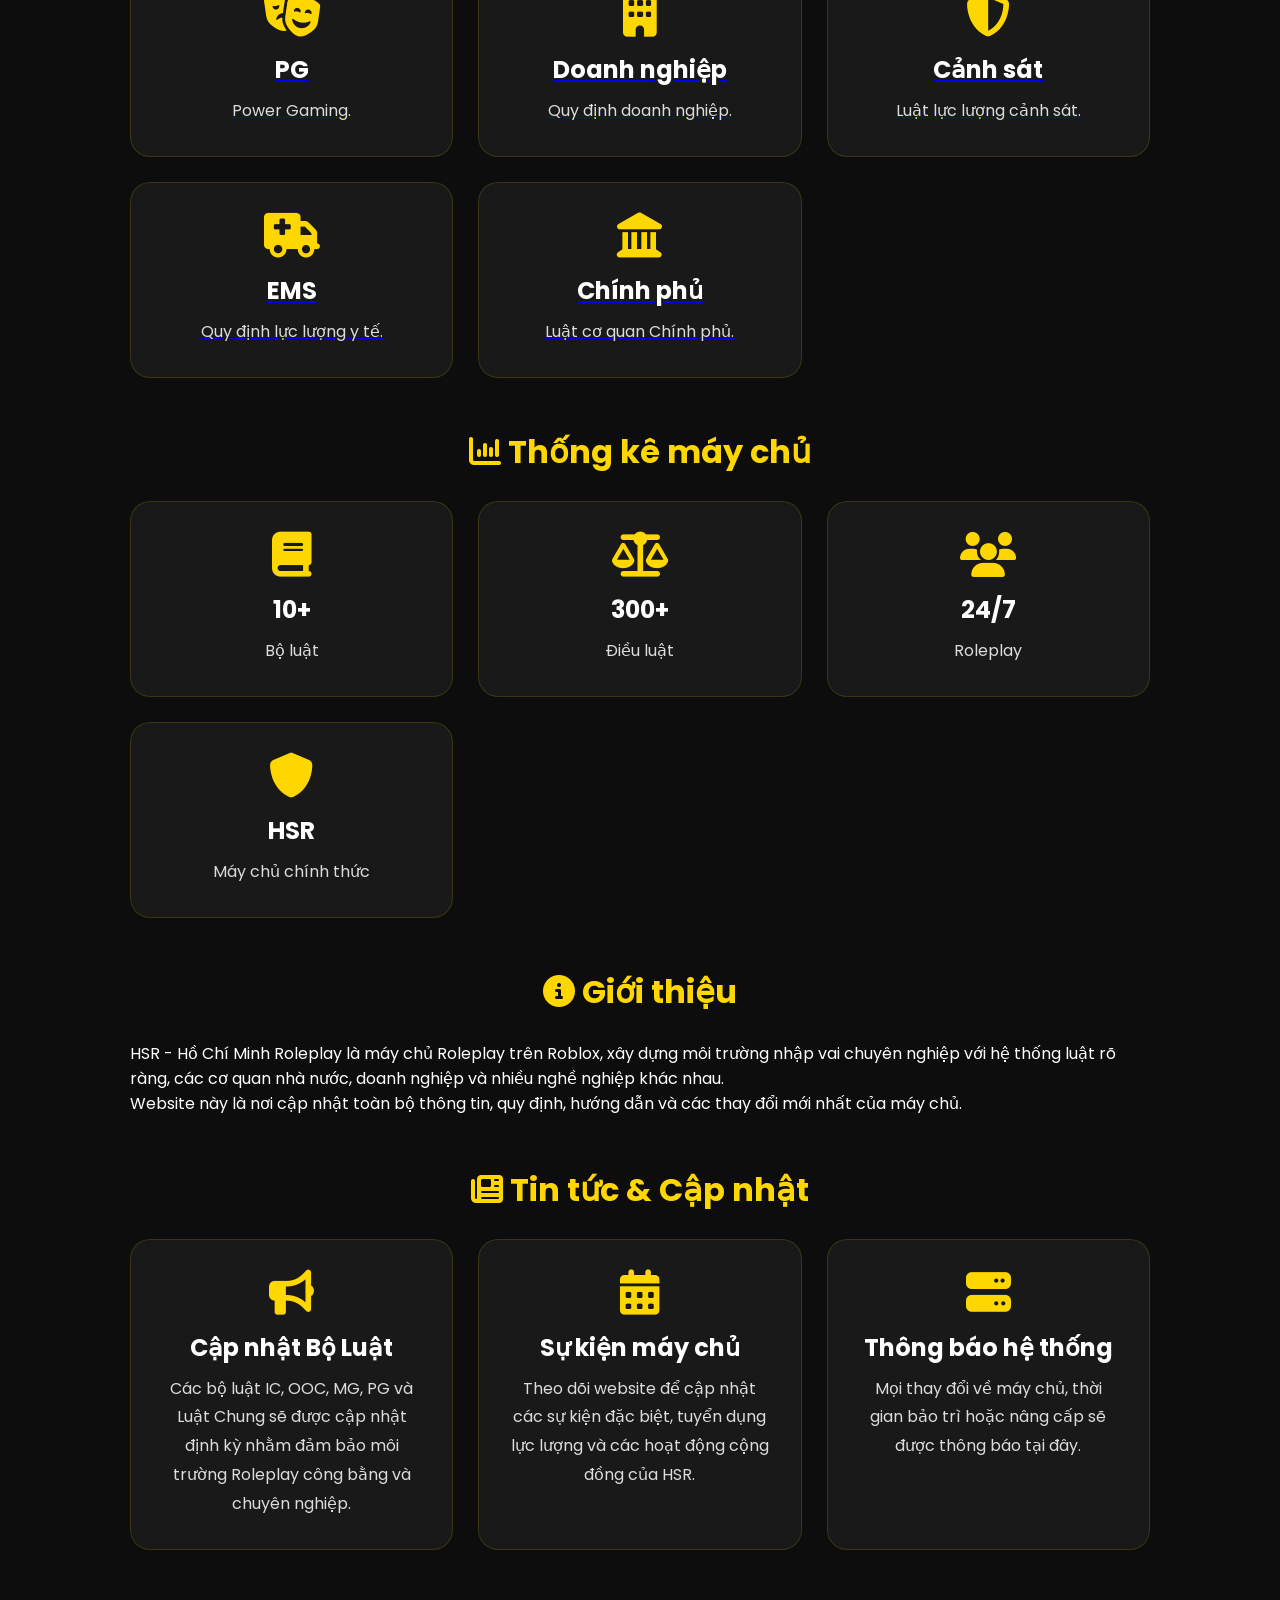
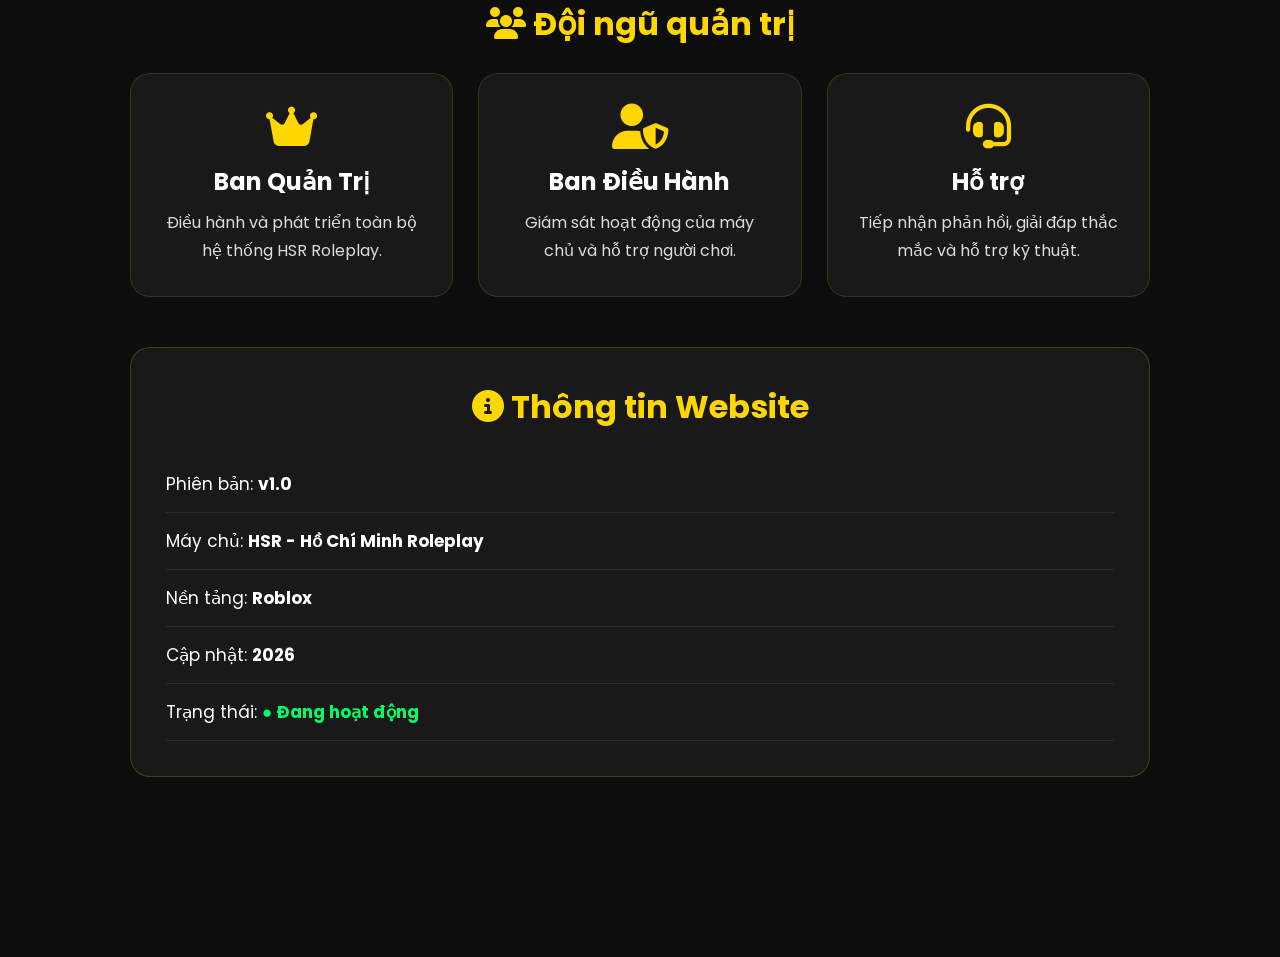
==== commit 5f34f181: "Update index.html" ====
--- a/index.html
+++ b/index.html
@@ -21,21 +21,20 @@
 href="https://cdnjs.cloudflare.com/ajax/libs/font-awesome/6.7.2/css/all.min.css">
 
 </head>
-    <footer class="copyright">
-
-    © 2026 HSR | Hồ Chí Minh Roleplay||Administrator raumaxayy36||<br>
-
-    </footer>
-
 <div id="cursor-glow"></div>
 
 <script src="script.js"></script>
-    
+
 <body>
 
 <!-- ========================= -->
 <!-- LOADING SCREEN -->
 <!-- ========================= -->
+<div class="announcement-bar">
+    <div class="announcement-content">
+        📢 Chào mừng đến với HSR | Hồ Chí Minh Roleplay • Đọc kỹ Luật RP trước khi tham gia • Máy chủ hoạt động 24/7 • Chúc bạn có những trải nghiệm Roleplay vui vẻ!
+    </div>
+</div>
 
 <div id="loading-screen">
 
@@ -44,6 +43,7 @@
 <div class="loading-content">
 
 <img src="https://cdn.discordapp.com/attachments/1520750009929433218/1532628519199178773/1784912452304_1_1.png?ex=6a6d8b09&is=6a6c3989&hm=71e1e28267fd2dd3e1d5a3866134daa66be83f92745bd5dea1138a1af32cf371&.png" class="loading-logo">
+    class="loading-logo">
 
 <h1>HSR</h1>
 
@@ -77,8 +77,8 @@
 
 <div class="logo">
 
-<img src="https://cdn.discordapp.com/attachments/1520750009929433218/1532628519199178773/1784912452304_1_1.png?ex=6a6d8b09&is=6a6c3989&hm=71e1e28267fd2dd3e1d5a3866134daa66be83f92745bd5dea1138a1af32cf371&.png">
-
+<img src="https://cdn.discordapp.com/attachments/1520750009929433218/1532628519199178773/1784912452304_1_1.png?ex=6a6d8b09&is=6a6c3989&hm=71e1e28267fd2dd3e1d5a3866134daa66be83f92745bd5dea1138a1af32cf371&.png" class="loading-logo">
+    
 <div>
 
 <h2>HSR</h2>
@@ -105,7 +105,7 @@
 
 <div class="sidebar-top">
 
-<img src="https://cdn.discordapp.com/attachments/1520750009929433218/1532628519199178773/1784912452304_1_1.png?ex=6a6d8b09&is=6a6c3989&hm=71e1e28267fd2dd3e1d5a3866134daa66be83f92745bd5dea1138a1af32cf371&.png">
+<img src="assets/logo.png">
 
 <h2>HSR</h2>
 
@@ -199,6 +199,15 @@
 
 Luật Chính phủ
 
+</a>
+<a href="recruitment.html">
+    <i class="fa-solid fa-user-plus"></i>
+    Tuyển dụng
+</a>
+
+<a href="changelog.html">
+<i class="fa-solid fa-clock-rotate-left"></i>
+Lịch sử cập nhật
 </a>
 
 <a href="jobs.html">
@@ -249,8 +258,8 @@
 <div class="hero-overlay"></div>
 
 <div class="hero-content">
-
-<img src="https://cdn.discordapp.com/attachments/1520750009929433218/1532628519199178773/1784912452304_1_1.png?ex=6a6d8b09&is=6a6c3989&hm=71e1e28267fd2dd3e1d5a3866134daa66be83f92745bd5dea1138a1af32cf371&.png" class="hero-logo">
+    <img src="https://cdn.discordapp.com/attachments/1520750009929433218/1532628519199178773/1784912452304_1_1.png?ex=6a6d8b09&is=6a6c3989&hm=71e1e28267fd2dd3e1d5a3866134daa66be83f92745bd5dea1138a1af32cf371&.png" class="loading-logo">
+    class="hero-logo">
 
 <h1>HỒ CHÍ MINH ROLEPLAY</h1>
 
@@ -376,10 +385,66 @@
 </div>
 
 </section>
+<section class="server-status">
+
+    <h2>
+        <i class="fa-solid fa-server"></i>
+        Trạng thái máy chủ
+    </h2>
+
+    <div class="status-grid">
+
+        <div class="status-card">
+
+            <span class="status-dot online"></span>
+
+            <h3>Máy chủ</h3>
+
+            <p>Đang hoạt động</p>
+
+        </div>
+
+        <div class="status-card">
+
+            <i class="fa-solid fa-users"></i>
+
+            <h3>Người chơi</h3>
+
+            <p id="player-count">0</p>
+
+        </div>
+
+        <div class="status-card">
+
+            <i class="fa-solid fa-clock"></i>
+
+            <h3>Thời gian</h3>
+
+            <p id="clock">00:00:00</p>
+
+        </div>
+
+        <div class="status-card">
+
+            <i class="fa-solid fa-code-branch"></i>
+
+            <h3>Phiên bản</h3>
+
+            <p>v1.0.0</p>
+
+        </div>
+
+    </div>
+
+</section>
 
 <!-- ========================= -->
 <!-- THỐNG KÊ -->
 <!-- ========================= -->
+<div class="visitor-counter">
+    <i class="fa-solid fa-eye"></i>
+    Lượt truy cập: <span id="visitor-count">0</span>
+</div>
 
 <section class="statistics">
 
@@ -625,4 +690,570 @@
 <span></span>
 <span></span>
 
-</div>
+</div></div>
+
+</div>
+
+<!-- ========================= -->
+<!-- OVERLAY -->
+<!-- ========================= -->
+
+<div id="overlay"></div>
+
+<!-- ========================= -->
+<!-- HEADER -->
+<!-- ========================= -->
+
+<header>
+
+<div class="logo">
+
+<img src="https://cdn.discordapp.com/attachments/1520750009929433218/1532628519199178773/1784912452304_1_1.png?ex=6a6d8b09&is=6a6c3989&hm=71e1e28267fd2dd3e1d5a3866134daa66be83f92745bd5dea1138a1af32cf371&.png">
+
+<div>
+
+<h2>HSR</h2>
+
+<span>Hồ Chí Minh Roleplay</span>
+
+</div>
+
+</div>
+
+<button id="menu-btn">
+
+<i class="fa-solid fa-bars"></i>
+
+</button>
+
+</header>
+
+<!-- ========================= -->
+<!-- SIDEBAR -->
+<!-- ========================= -->
+
+<nav id="sidebar">
+
+<div class="sidebar-top">
+
+<img src="https://cdn.discordapp.com/attachments/1520750009929433218/1532628519199178773/1784912452304_1_1.png?ex=6a6d8b09&is=6a6c3989&hm=71e1e28267fd2dd3e1d5a3866134daa66be83f92745bd5dea1138a1af32cf371&.png">
+
+<h2>HSR</h2>
+
+<p>Hồ Chí Minh Roleplay</p>
+
+</div>
+
+<a href="index.html">
+
+<i class="fa-solid fa-house"></i>
+
+Trang chủ
+
+</a>
+
+<a href="rules.html">
+
+<i class="fa-solid fa-book"></i>
+
+Luật Roleplay
+
+</a>
+
+<a href="general-rules.html">
+
+<i class="fa-solid fa-scale-balanced"></i>
+
+Luật Chung
+
+</a>
+
+<a href="ic.html">
+
+<i class="fa-solid fa-user"></i>
+
+IC
+
+</a>
+
+<a href="ooc.html">
+
+<i class="fa-solid fa-comments"></i>
+
+OOC
+
+</a>
+
+<a href="mg.html">
+
+<i class="fa-solid fa-brain"></i>
+
+MG
+
+</a>
+
+<a href="pg.html">
+
+<i class="fa-solid fa-masks-theater"></i>
+
+PG
+
+</a>
+
+<a href="business.html">
+
+<i class="fa-solid fa-building"></i>
+
+Luật Doanh nghiệp
+
+</a>
+
+<a href="police.html">
+
+<i class="fa-solid fa-shield-halved"></i>
+
+Luật Cảnh sát
+
+</a>
+
+<a href="ems.html">
+
+<i class="fa-solid fa-truck-medical"></i>
+
+Luật EMS
+
+</a>
+
+<a href="government.html">
+
+<i class="fa-solid fa-landmark"></i>
+
+Luật Chính phủ
+
+</a>
+
+<a href="jobs.html">
+
+<i class="fa-solid fa-briefcase"></i>
+
+Nghề nghiệp
+
+</a>
+
+<a href="wiki.html">
+
+<i class="fa-solid fa-book-open"></i>
+
+Wiki
+
+</a>
+
+<a href="news.html">
+
+<i class="fa-solid fa-newspaper"></i>
+
+Tin tức
+
+</a>
+
+<a href="about.html">
+
+<i class="fa-solid fa-circle-info"></i>
+
+Giới thiệu
+
+</a>
+
+</nav>
+
+<!-- ========================= -->
+<!-- MAIN -->
+<!-- ========================= -->
+
+<main>
+    <!-- ========================= -->
+<!-- HERO -->
+<!-- ========================= -->
+
+<section class="hero">
+
+<div class="hero-overlay"></div>
+
+<div class="hero-content">
+
+<img src="https://cdn.discordapp.com/attachments/1520750009929433218/1532628519199178773/1784912452304_1_1.png?ex=6a6d8b09&is=6a6c3989&hm=71e1e28267fd2dd3e1d5a3866134daa66be83f92745bd5dea1138a1af32cf371&.png" class="hero-logo">
+
+<h1>HỒ CHÍ MINH ROLEPLAY</h1>
+
+<p>
+Chào mừng bạn đến với Website chính thức của HSR.
+Tra cứu toàn bộ luật Roleplay, quy định, hướng dẫn và thông báo mới nhất.
+</p>
+
+<div class="hero-buttons">
+
+<a href="rules.html" class="btn btn-red">
+<i class="fa-solid fa-book"></i>
+Bộ Luật
+</a>
+
+<a href="general-rules.html" class="btn btn-yellow">
+<i class="fa-solid fa-scale-balanced"></i>
+Luật Chung
+</a>
+
+</div>
+
+</div>
+
+</section>
+
+<!-- ========================= -->
+<!-- QUICK ACCESS -->
+<!-- ========================= -->
+
+<section class="quick-access">
+
+<h2>
+
+<i class="fa-solid fa-bolt"></i>
+
+Truy cập nhanh
+
+</h2>
+
+<div class="cards">
+
+<a href="ic.html" class="card">
+
+<i class="fa-solid fa-user"></i>
+
+<h3>IC</h3>
+
+<p>Luật nhập vai.</p>
+
+</a>
+
+<a href="ooc.html" class="card">
+
+<i class="fa-solid fa-comments"></i>
+
+<h3>OOC</h3>
+
+<p>Luật ngoài nhân vật.</p>
+
+</a>
+
+<a href="mg.html" class="card">
+
+<i class="fa-solid fa-brain"></i>
+
+<h3>MG</h3>
+
+<p>Meta Gaming.</p>
+
+</a>
+
+<a href="pg.html" class="card">
+
+<i class="fa-solid fa-masks-theater"></i>
+
+<h3>PG</h3>
+
+<p>Power Gaming.</p>
+
+</a>
+
+<a href="business.html" class="card">
+
+<i class="fa-solid fa-building"></i>
+
+<h3>Doanh nghiệp</h3>
+
+<p>Quy định doanh nghiệp.</p>
+
+</a>
+
+<a href="police.html" class="card">
+
+<i class="fa-solid fa-shield-halved"></i>
+
+<h3>Cảnh sát</h3>
+
+<p>Luật lực lượng cảnh sát.</p>
+
+</a>
+
+<a href="ems.html" class="card">
+
+<i class="fa-solid fa-truck-medical"></i>
+
+<h3>EMS</h3>
+
+<p>Quy định lực lượng y tế.</p>
+
+</a>
+
+<a href="government.html" class="card">
+
+<i class="fa-solid fa-landmark"></i>
+
+<h3>Chính phủ</h3>
+
+<p>Luật cơ quan Chính phủ.</p>
+
+</a>
+
+</div>
+
+</section>
+
+<!-- ========================= -->
+<!-- THỐNG KÊ -->
+<!-- ========================= -->
+
+<section class="statistics">
+
+<h2>
+
+<i class="fa-solid fa-chart-column"></i>
+
+Thống kê máy chủ
+
+</h2>
+
+<div class="cards">
+
+<div class="card">
+
+<i class="fa-solid fa-book"></i>
+
+<h3>10+</h3>
+
+<p>Bộ luật</p>
+
+</div>
+
+<div class="card">
+
+<i class="fa-solid fa-scale-balanced"></i>
+
+<h3>300+</h3>
+
+<p>Điều luật</p>
+
+</div>
+
+<div class="card">
+
+<i class="fa-solid fa-users"></i>
+
+<h3>24/7</h3>
+
+<p>Roleplay</p>
+
+</div>
+
+<div class="card">
+
+<i class="fa-solid fa-shield"></i>
+
+<h3>HSR</h3>
+
+<p>Máy chủ chính thức</p>
+
+</div>
+
+</div>
+
+</section>
+
+<!-- ========================= -->
+<!-- GIỚI THIỆU -->
+<!-- ========================= -->
+
+<section class="about">
+
+<h2>
+
+<i class="fa-solid fa-circle-info"></i>
+
+Giới thiệu
+
+</h2>
+
+<p>
+
+HSR - Hồ Chí Minh Roleplay là máy chủ Roleplay trên Roblox, xây dựng môi trường nhập vai chuyên nghiệp với hệ thống luật rõ ràng, các cơ quan nhà nước, doanh nghiệp và nhiều nghề nghiệp khác nhau.
+
+</p>
+
+<p>
+
+Website này là nơi cập nhật toàn bộ thông tin, quy định, hướng dẫn và các thay đổi mới nhất của máy chủ.
+
+</p>
+
+</section>
+<!-- ========================= -->
+<!-- TIN TỨC -->
+<!-- ========================= -->
+
+<section class="news">
+
+<h2>
+<i class="fa-solid fa-newspaper"></i>
+Tin tức & Cập nhật
+</h2>
+
+<div class="cards">
+
+<div class="card">
+
+<i class="fa-solid fa-bullhorn"></i>
+
+<h3>Cập nhật Bộ Luật</h3>
+
+<p>
+Các bộ luật IC, OOC, MG, PG và Luật Chung sẽ được cập nhật định kỳ nhằm đảm bảo môi trường Roleplay công bằng và chuyên nghiệp.
+</p>
+
+</div>
+
+<div class="card">
+
+<i class="fa-solid fa-calendar-days"></i>
+
+<h3>Sự kiện máy chủ</h3>
+
+<p>
+Theo dõi website để cập nhật các sự kiện đặc biệt, tuyển dụng lực lượng và các hoạt động cộng đồng của HSR.
+</p>
+
+</div>
+
+<div class="card">
+
+<i class="fa-solid fa-server"></i>
+
+<h3>Thông báo hệ thống</h3>
+
+<p>
+Mọi thay đổi về máy chủ, thời gian bảo trì hoặc nâng cấp sẽ được thông báo tại đây.
+</p>
+
+</div>
+
+</div>
+
+</section>
+
+<!-- ========================= -->
+<!-- ĐỘI NGŨ -->
+<!-- ========================= -->
+
+<section class="team">
+
+<h2>
+
+<i class="fa-solid fa-users"></i>
+
+Đội ngũ quản trị
+
+</h2>
+
+<div class="cards">
+
+<div class="card">
+
+<i class="fa-solid fa-crown"></i>
+
+<h3>Ban Quản Trị</h3>
+
+<p>
+Điều hành và phát triển toàn bộ hệ thống HSR Roleplay.
+</p>
+
+</div>
+
+<div class="card">
+
+<i class="fa-solid fa-user-shield"></i>
+
+<h3>Ban Điều Hành</h3>
+
+<p>
+Giám sát hoạt động của máy chủ và hỗ trợ người chơi.
+</p>
+
+</div>
+
+<div class="card">
+
+<i class="fa-solid fa-headset"></i>
+
+<h3>Hỗ trợ</h3>
+
+<p>
+Tiếp nhận phản hồi, giải đáp thắc mắc và hỗ trợ kỹ thuật.
+</p>
+
+</div>
+
+</div>
+
+</section>
+
+<!-- ========================= -->
+<!-- THÔNG TIN -->
+<!-- ========================= -->
+
+<section class="information">
+
+<div class="info-box">
+
+<h2>
+
+<i class="fa-solid fa-circle-info"></i>
+
+Thông tin Website
+
+</h2>
+
+<ul>
+
+<li>Phiên bản: <strong>v1.0</strong></li>
+
+<li>Máy chủ: <strong>HSR - Hồ Chí Minh Roleplay</strong></li>
+
+<li>Nền tảng: <strong>Roblox</strong></li>
+
+<li>Cập nhật: <strong>2026</strong></li>
+
+<li>Trạng thái: <span class="online">● Đang hoạt động</span></li>
+
+</ul>
+
+</div
+<div id="progress-bar"></div>
+<!-- Background Particles -->
+
+<div id="particles">
+
+<span></span>
+<span></span>
+<span></span>
+<span></span>
+<span></span>
+<span></span>
+<span></span>
+<span></span>
+<span></span>
+<span></span>
+<span></span>
+<span></span>
+<span></span>
+<span></span>
+<span></span>
+
+</div>
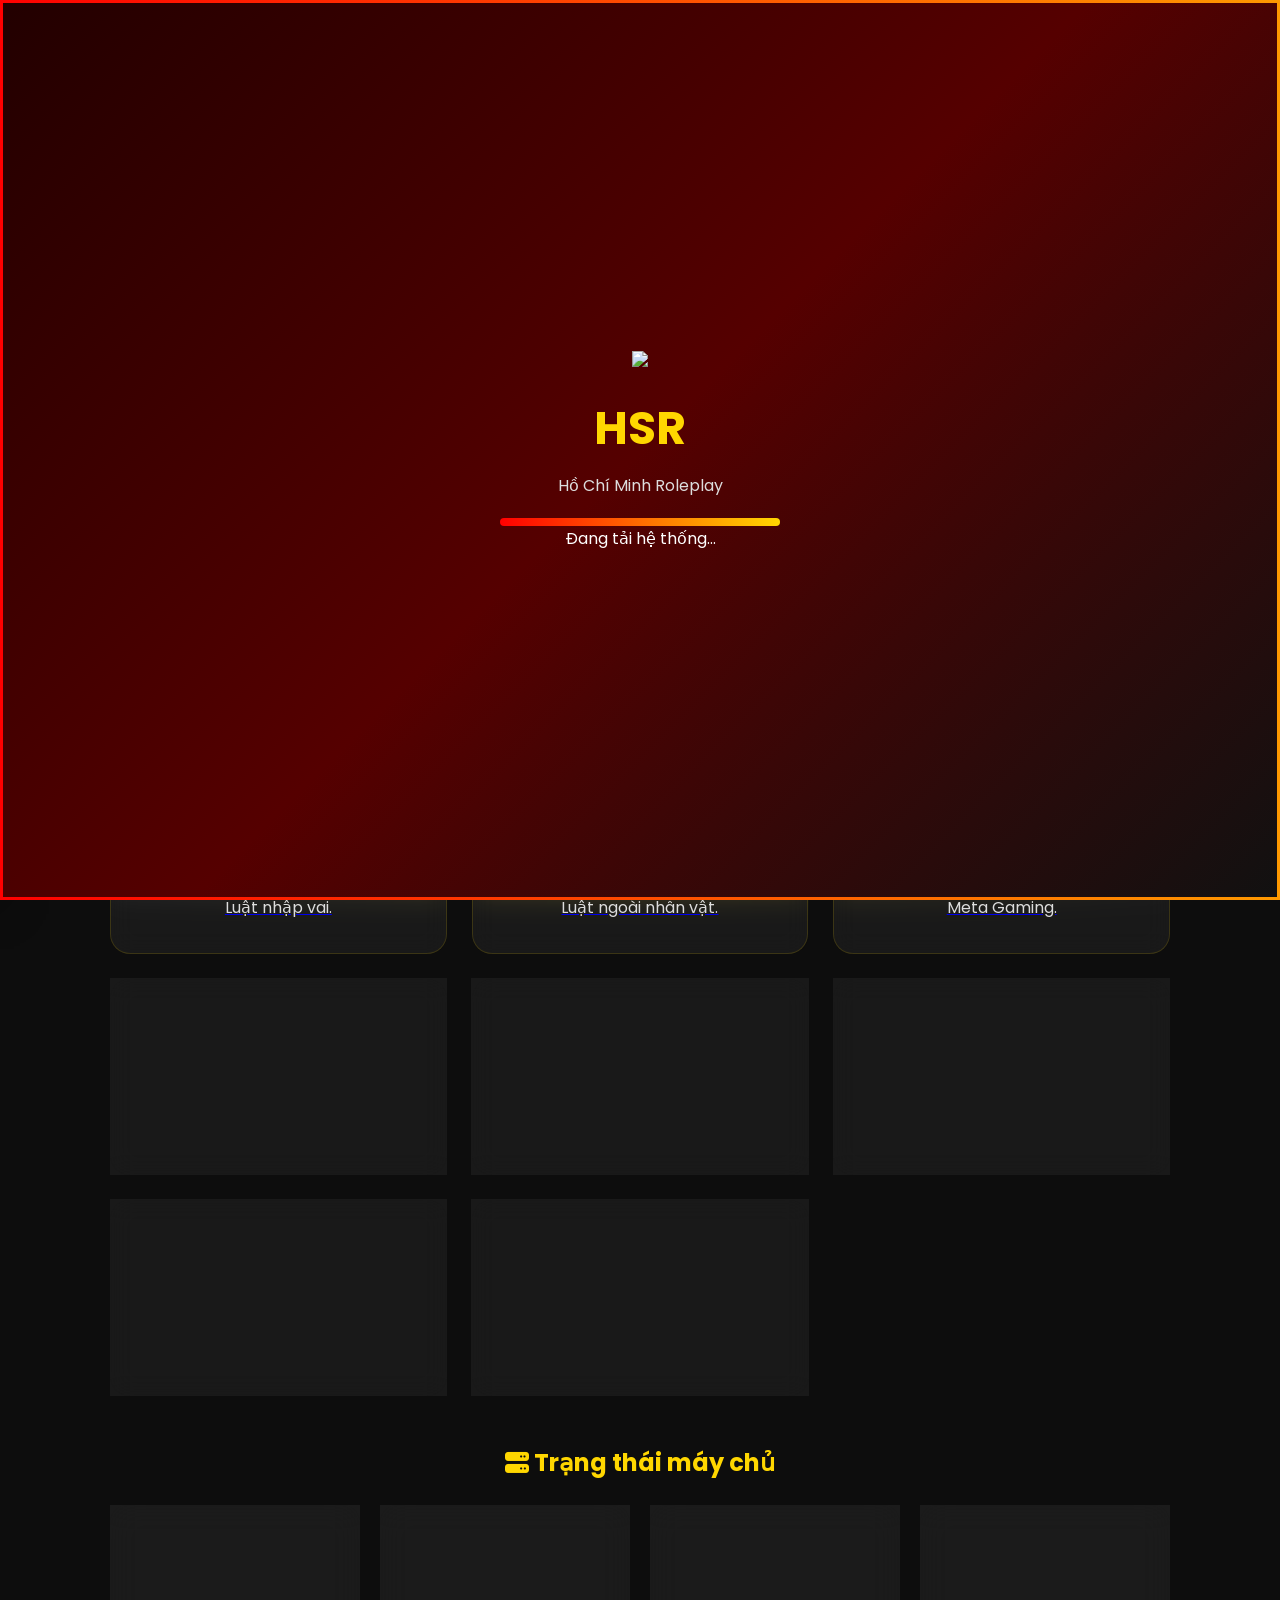
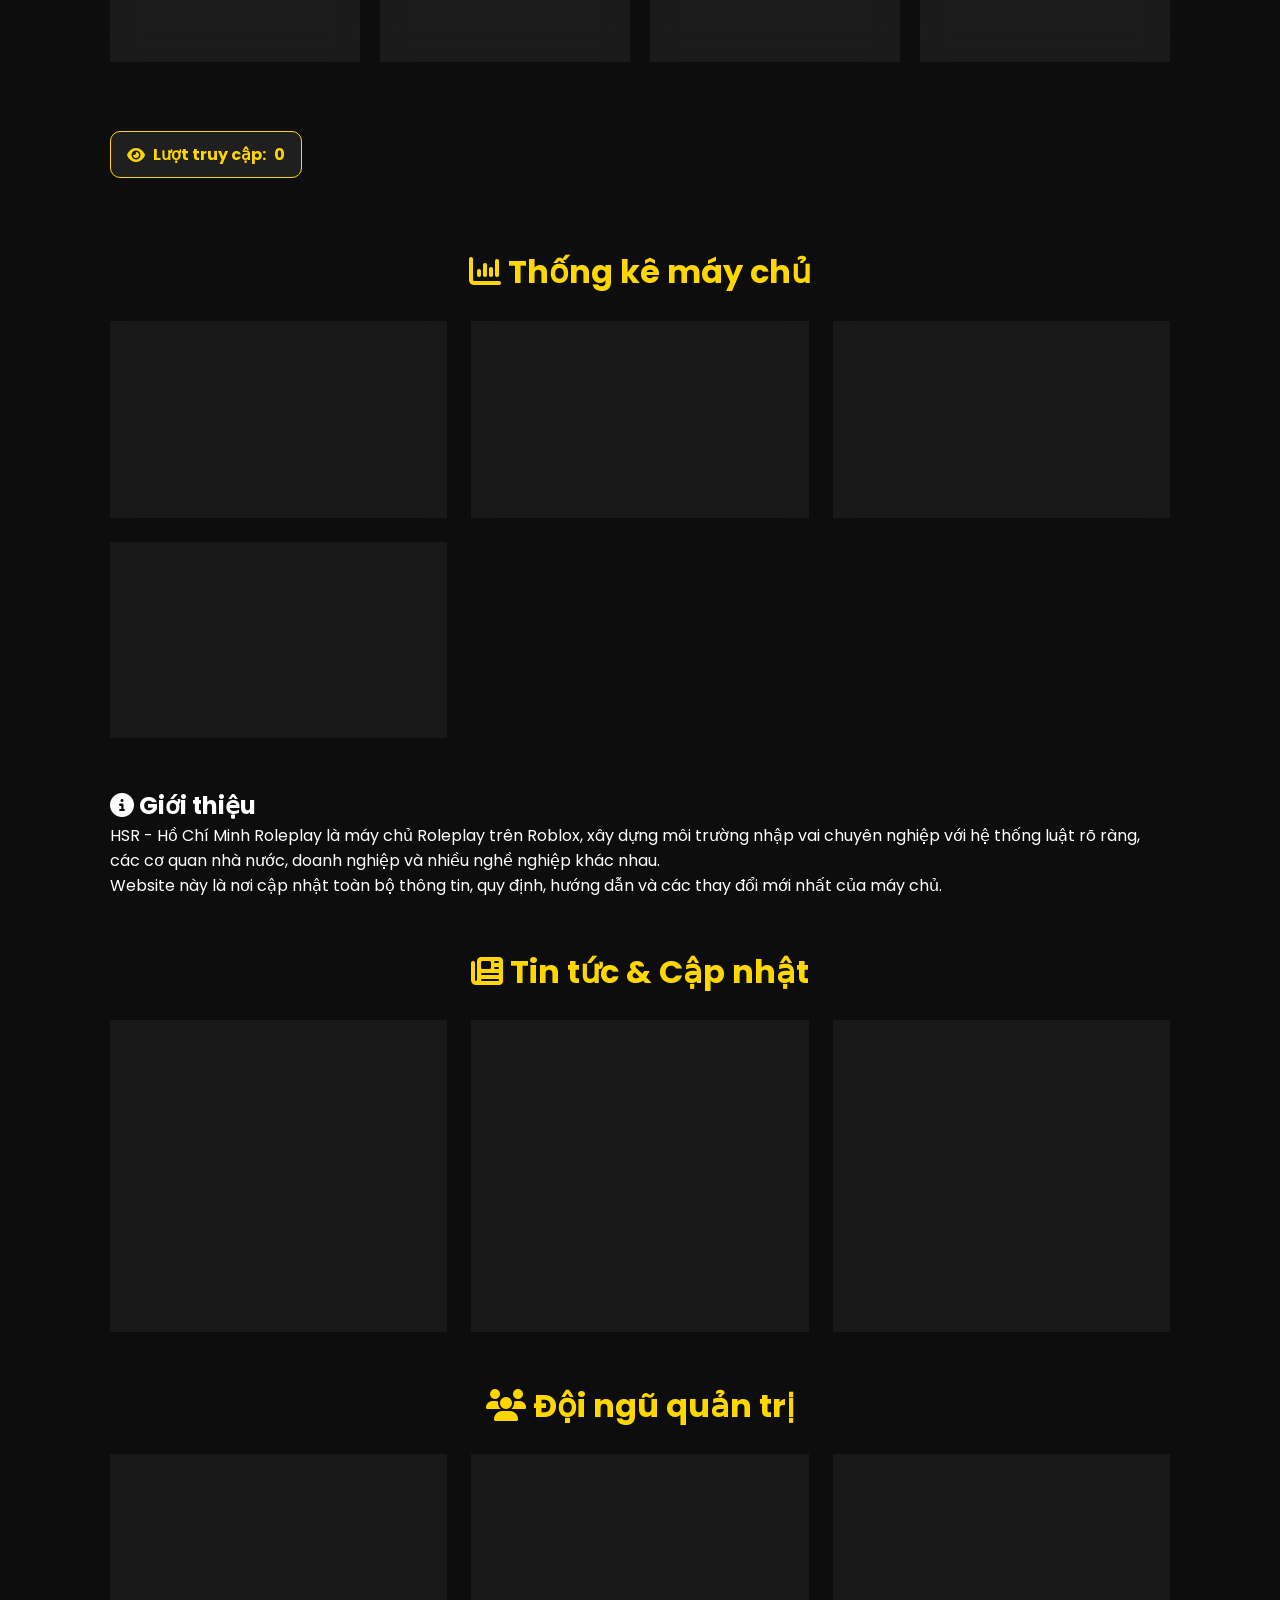
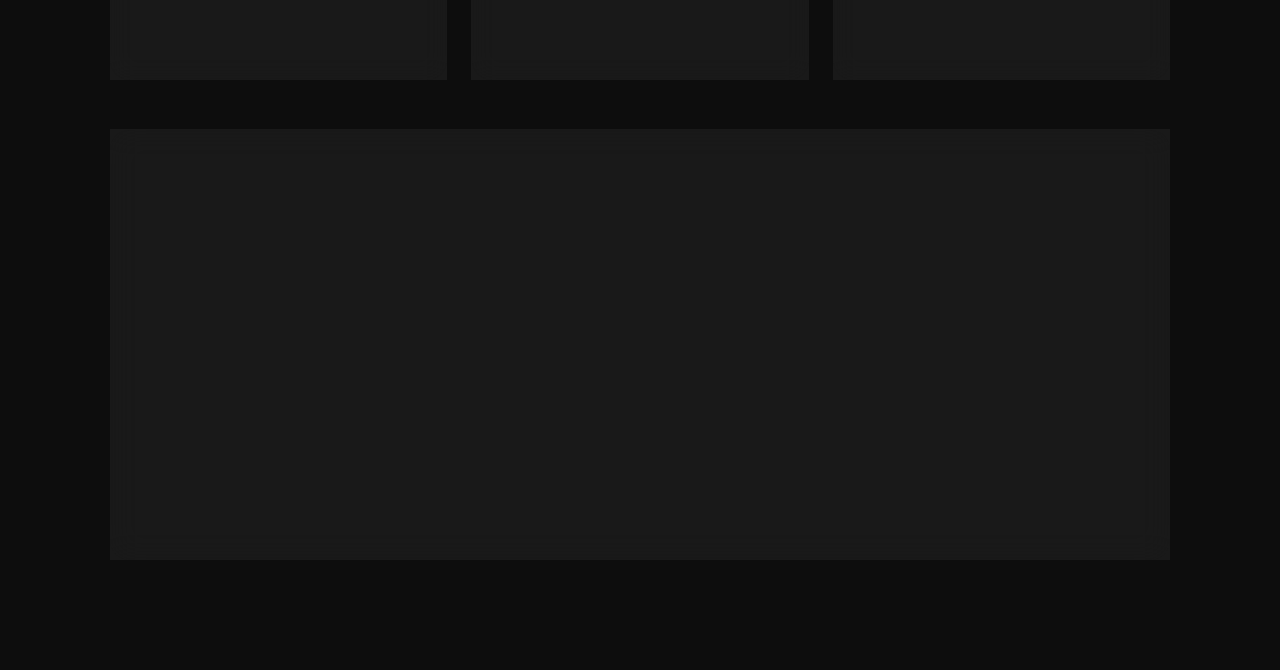
==== commit 4e742dd8: "Update index.html" ====
--- a/index.html
+++ b/index.html
@@ -42,8 +42,7 @@
 
 <div class="loading-content">
 
-<img src="https://cdn.discordapp.com/attachments/1520750009929433218/1532628519199178773/1784912452304_1_1.png?ex=6a6d8b09&is=6a6c3989&hm=71e1e28267fd2dd3e1d5a3866134daa66be83f92745bd5dea1138a1af32cf371&.png" class="loading-logo">
-    class="loading-logo">
+<img src="assets/logo.png" class="loading-logo">
 
 <h1>HSR</h1>
 
@@ -77,8 +76,8 @@
 
 <div class="logo">
 
-<img src="https://cdn.discordapp.com/attachments/1520750009929433218/1532628519199178773/1784912452304_1_1.png?ex=6a6d8b09&is=6a6c3989&hm=71e1e28267fd2dd3e1d5a3866134daa66be83f92745bd5dea1138a1af32cf371&.png" class="loading-logo">
-    
+<img src="assets/logo.png">
+
 <div>
 
 <h2>HSR</h2>
@@ -258,8 +257,8 @@
 <div class="hero-overlay"></div>
 
 <div class="hero-content">
-    <img src="https://cdn.discordapp.com/attachments/1520750009929433218/1532628519199178773/1784912452304_1_1.png?ex=6a6d8b09&is=6a6c3989&hm=71e1e28267fd2dd3e1d5a3866134daa66be83f92745bd5dea1138a1af32cf371&.png" class="loading-logo">
-    class="hero-logo">
+
+<img src="assets/logo.png" class="hero-logo">
 
 <h1>HỒ CHÍ MINH ROLEPLAY</h1>
 
@@ -690,570 +689,4 @@
 <span></span>
 <span></span>
 
-</div></div>
-
-</div>
-
-<!-- ========================= -->
-<!-- OVERLAY -->
-<!-- ========================= -->
-
-<div id="overlay"></div>
-
-<!-- ========================= -->
-<!-- HEADER -->
-<!-- ========================= -->
-
-<header>
-
-<div class="logo">
-
-<img src="https://cdn.discordapp.com/attachments/1520750009929433218/1532628519199178773/1784912452304_1_1.png?ex=6a6d8b09&is=6a6c3989&hm=71e1e28267fd2dd3e1d5a3866134daa66be83f92745bd5dea1138a1af32cf371&.png">
-
-<div>
-
-<h2>HSR</h2>
-
-<span>Hồ Chí Minh Roleplay</span>
-
-</div>
-
-</div>
-
-<button id="menu-btn">
-
-<i class="fa-solid fa-bars"></i>
-
-</button>
-
-</header>
-
-<!-- ========================= -->
-<!-- SIDEBAR -->
-<!-- ========================= -->
-
-<nav id="sidebar">
-
-<div class="sidebar-top">
-
-<img src="https://cdn.discordapp.com/attachments/1520750009929433218/1532628519199178773/1784912452304_1_1.png?ex=6a6d8b09&is=6a6c3989&hm=71e1e28267fd2dd3e1d5a3866134daa66be83f92745bd5dea1138a1af32cf371&.png">
-
-<h2>HSR</h2>
-
-<p>Hồ Chí Minh Roleplay</p>
-
-</div>
-
-<a href="index.html">
-
-<i class="fa-solid fa-house"></i>
-
-Trang chủ
-
-</a>
-
-<a href="rules.html">
-
-<i class="fa-solid fa-book"></i>
-
-Luật Roleplay
-
-</a>
-
-<a href="general-rules.html">
-
-<i class="fa-solid fa-scale-balanced"></i>
-
-Luật Chung
-
-</a>
-
-<a href="ic.html">
-
-<i class="fa-solid fa-user"></i>
-
-IC
-
-</a>
-
-<a href="ooc.html">
-
-<i class="fa-solid fa-comments"></i>
-
-OOC
-
-</a>
-
-<a href="mg.html">
-
-<i class="fa-solid fa-brain"></i>
-
-MG
-
-</a>
-
-<a href="pg.html">
-
-<i class="fa-solid fa-masks-theater"></i>
-
-PG
-
-</a>
-
-<a href="business.html">
-
-<i class="fa-solid fa-building"></i>
-
-Luật Doanh nghiệp
-
-</a>
-
-<a href="police.html">
-
-<i class="fa-solid fa-shield-halved"></i>
-
-Luật Cảnh sát
-
-</a>
-
-<a href="ems.html">
-
-<i class="fa-solid fa-truck-medical"></i>
-
-Luật EMS
-
-</a>
-
-<a href="government.html">
-
-<i class="fa-solid fa-landmark"></i>
-
-Luật Chính phủ
-
-</a>
-
-<a href="jobs.html">
-
-<i class="fa-solid fa-briefcase"></i>
-
-Nghề nghiệp
-
-</a>
-
-<a href="wiki.html">
-
-<i class="fa-solid fa-book-open"></i>
-
-Wiki
-
-</a>
-
-<a href="news.html">
-
-<i class="fa-solid fa-newspaper"></i>
-
-Tin tức
-
-</a>
-
-<a href="about.html">
-
-<i class="fa-solid fa-circle-info"></i>
-
-Giới thiệu
-
-</a>
-
-</nav>
-
-<!-- ========================= -->
-<!-- MAIN -->
-<!-- ========================= -->
-
-<main>
-    <!-- ========================= -->
-<!-- HERO -->
-<!-- ========================= -->
-
-<section class="hero">
-
-<div class="hero-overlay"></div>
-
-<div class="hero-content">
-
-<img src="https://cdn.discordapp.com/attachments/1520750009929433218/1532628519199178773/1784912452304_1_1.png?ex=6a6d8b09&is=6a6c3989&hm=71e1e28267fd2dd3e1d5a3866134daa66be83f92745bd5dea1138a1af32cf371&.png" class="hero-logo">
-
-<h1>HỒ CHÍ MINH ROLEPLAY</h1>
-
-<p>
-Chào mừng bạn đến với Website chính thức của HSR.
-Tra cứu toàn bộ luật Roleplay, quy định, hướng dẫn và thông báo mới nhất.
-</p>
-
-<div class="hero-buttons">
-
-<a href="rules.html" class="btn btn-red">
-<i class="fa-solid fa-book"></i>
-Bộ Luật
-</a>
-
-<a href="general-rules.html" class="btn btn-yellow">
-<i class="fa-solid fa-scale-balanced"></i>
-Luật Chung
-</a>
-
-</div>
-
-</div>
-
-</section>
-
-<!-- ========================= -->
-<!-- QUICK ACCESS -->
-<!-- ========================= -->
-
-<section class="quick-access">
-
-<h2>
-
-<i class="fa-solid fa-bolt"></i>
-
-Truy cập nhanh
-
-</h2>
-
-<div class="cards">
-
-<a href="ic.html" class="card">
-
-<i class="fa-solid fa-user"></i>
-
-<h3>IC</h3>
-
-<p>Luật nhập vai.</p>
-
-</a>
-
-<a href="ooc.html" class="card">
-
-<i class="fa-solid fa-comments"></i>
-
-<h3>OOC</h3>
-
-<p>Luật ngoài nhân vật.</p>
-
-</a>
-
-<a href="mg.html" class="card">
-
-<i class="fa-solid fa-brain"></i>
-
-<h3>MG</h3>
-
-<p>Meta Gaming.</p>
-
-</a>
-
-<a href="pg.html" class="card">
-
-<i class="fa-solid fa-masks-theater"></i>
-
-<h3>PG</h3>
-
-<p>Power Gaming.</p>
-
-</a>
-
-<a href="business.html" class="card">
-
-<i class="fa-solid fa-building"></i>
-
-<h3>Doanh nghiệp</h3>
-
-<p>Quy định doanh nghiệp.</p>
-
-</a>
-
-<a href="police.html" class="card">
-
-<i class="fa-solid fa-shield-halved"></i>
-
-<h3>Cảnh sát</h3>
-
-<p>Luật lực lượng cảnh sát.</p>
-
-</a>
-
-<a href="ems.html" class="card">
-
-<i class="fa-solid fa-truck-medical"></i>
-
-<h3>EMS</h3>
-
-<p>Quy định lực lượng y tế.</p>
-
-</a>
-
-<a href="government.html" class="card">
-
-<i class="fa-solid fa-landmark"></i>
-
-<h3>Chính phủ</h3>
-
-<p>Luật cơ quan Chính phủ.</p>
-
-</a>
-
-</div>
-
-</section>
-
-<!-- ========================= -->
-<!-- THỐNG KÊ -->
-<!-- ========================= -->
-
-<section class="statistics">
-
-<h2>
-
-<i class="fa-solid fa-chart-column"></i>
-
-Thống kê máy chủ
-
-</h2>
-
-<div class="cards">
-
-<div class="card">
-
-<i class="fa-solid fa-book"></i>
-
-<h3>10+</h3>
-
-<p>Bộ luật</p>
-
-</div>
-
-<div class="card">
-
-<i class="fa-solid fa-scale-balanced"></i>
-
-<h3>300+</h3>
-
-<p>Điều luật</p>
-
-</div>
-
-<div class="card">
-
-<i class="fa-solid fa-users"></i>
-
-<h3>24/7</h3>
-
-<p>Roleplay</p>
-
-</div>
-
-<div class="card">
-
-<i class="fa-solid fa-shield"></i>
-
-<h3>HSR</h3>
-
-<p>Máy chủ chính thức</p>
-
-</div>
-
-</div>
-
-</section>
-
-<!-- ========================= -->
-<!-- GIỚI THIỆU -->
-<!-- ========================= -->
-
-<section class="about">
-
-<h2>
-
-<i class="fa-solid fa-circle-info"></i>
-
-Giới thiệu
-
-</h2>
-
-<p>
-
-HSR - Hồ Chí Minh Roleplay là máy chủ Roleplay trên Roblox, xây dựng môi trường nhập vai chuyên nghiệp với hệ thống luật rõ ràng, các cơ quan nhà nước, doanh nghiệp và nhiều nghề nghiệp khác nhau.
-
-</p>
-
-<p>
-
-Website này là nơi cập nhật toàn bộ thông tin, quy định, hướng dẫn và các thay đổi mới nhất của máy chủ.
-
-</p>
-
-</section>
-<!-- ========================= -->
-<!-- TIN TỨC -->
-<!-- ========================= -->
-
-<section class="news">
-
-<h2>
-<i class="fa-solid fa-newspaper"></i>
-Tin tức & Cập nhật
-</h2>
-
-<div class="cards">
-
-<div class="card">
-
-<i class="fa-solid fa-bullhorn"></i>
-
-<h3>Cập nhật Bộ Luật</h3>
-
-<p>
-Các bộ luật IC, OOC, MG, PG và Luật Chung sẽ được cập nhật định kỳ nhằm đảm bảo môi trường Roleplay công bằng và chuyên nghiệp.
-</p>
-
-</div>
-
-<div class="card">
-
-<i class="fa-solid fa-calendar-days"></i>
-
-<h3>Sự kiện máy chủ</h3>
-
-<p>
-Theo dõi website để cập nhật các sự kiện đặc biệt, tuyển dụng lực lượng và các hoạt động cộng đồng của HSR.
-</p>
-
-</div>
-
-<div class="card">
-
-<i class="fa-solid fa-server"></i>
-
-<h3>Thông báo hệ thống</h3>
-
-<p>
-Mọi thay đổi về máy chủ, thời gian bảo trì hoặc nâng cấp sẽ được thông báo tại đây.
-</p>
-
-</div>
-
-</div>
-
-</section>
-
-<!-- ========================= -->
-<!-- ĐỘI NGŨ -->
-<!-- ========================= -->
-
-<section class="team">
-
-<h2>
-
-<i class="fa-solid fa-users"></i>
-
-Đội ngũ quản trị
-
-</h2>
-
-<div class="cards">
-
-<div class="card">
-
-<i class="fa-solid fa-crown"></i>
-
-<h3>Ban Quản Trị</h3>
-
-<p>
-Điều hành và phát triển toàn bộ hệ thống HSR Roleplay.
-</p>
-
-</div>
-
-<div class="card">
-
-<i class="fa-solid fa-user-shield"></i>
-
-<h3>Ban Điều Hành</h3>
-
-<p>
-Giám sát hoạt động của máy chủ và hỗ trợ người chơi.
-</p>
-
-</div>
-
-<div class="card">
-
-<i class="fa-solid fa-headset"></i>
-
-<h3>Hỗ trợ</h3>
-
-<p>
-Tiếp nhận phản hồi, giải đáp thắc mắc và hỗ trợ kỹ thuật.
-</p>
-
-</div>
-
-</div>
-
-</section>
-
-<!-- ========================= -->
-<!-- THÔNG TIN -->
-<!-- ========================= -->
-
-<section class="information">
-
-<div class="info-box">
-
-<h2>
-
-<i class="fa-solid fa-circle-info"></i>
-
-Thông tin Website
-
-</h2>
-
-<ul>
-
-<li>Phiên bản: <strong>v1.0</strong></li>
-
-<li>Máy chủ: <strong>HSR - Hồ Chí Minh Roleplay</strong></li>
-
-<li>Nền tảng: <strong>Roblox</strong></li>
-
-<li>Cập nhật: <strong>2026</strong></li>
-
-<li>Trạng thái: <span class="online">● Đang hoạt động</span></li>
-
-</ul>
-
-</div
-<div id="progress-bar"></div>
-<!-- Background Particles -->
-
-<div id="particles">
-
-<span></span>
-<span></span>
-<span></span>
-<span></span>
-<span></span>
-<span></span>
-<span></span>
-<span></span>
-<span></span>
-<span></span>
-<span></span>
-<span></span>
-<span></span>
-<span></span>
-<span></span>
-
-</div>
+    </div>
--- a/style.css
+++ b/style.css
@@ -266,7 +266,7 @@
 
 position:fixed;
 
-top:0;
+top:35px;
 
 left:0;
 
@@ -530,7 +530,7 @@
 
     max-width:1100px;
 
-    margin:95px auto 40px;
+    margin:125px auto 40px;
 
     padding:20px;
 
@@ -1311,6 +1311,1701 @@
 
 }
 /* ==========================
+   LAW CARD
+========================== */
+
+.law-card{
+
+background:rgba(30,30,30,.75);
+
+backdrop-filter:blur(12px);
+
+border-left:6px solid #FFD700;
+
+border-radius:16px;
+
+padding:24px;
+
+margin:25px auto;
+
+max-width:1100px;
+
+box-shadow:0 8px 25px rgba(0,0,0,.35);
+
+transition:.3s ease;
+
+}
+
+.law-card:hover{
+
+transform:translateY(-4px);
+
+border-left-color:#ff3b30;
+
+box-shadow:0 15px 35px rgba(255,215,0,.25);
+
+}
+
+.law-card h2{
+
+font-size:28px;
+
+color:#FFD700;
+
+margin-bottom:15px;
+
+font-weight:700;
+
+line-height:1.4;
+
+}
+
+.law-card p{
+
+font-size:18px;
+
+color:#f1f1f1;
+
+line-height:1.9;
+
+text-align:justify;
+
+margin:0;
+
+}
+
+/* Điện thoại */
+
+@media (max-width:768px){
+
+.law-card{
+
+margin:18px 12px;
+
+padding:18px;
+
+}
+
+.law-card h2{
+
+font-size:24px;
+
+}
+
+.law-card p{
+
+font-size:16px;
+
+line-height:1.8;
+
+}
+
+}
+/* =====================================
+   ANNOUNCEMENT BAR
+===================================== */
+
+.announcement-bar{
+
+position:fixed;
+
+top:0;
+
+left:0;
+
+width:100%;
+
+height:35px;
+
+background:linear-gradient(90deg,#8B0000,#B22222,#FFD700,#8B0000);
+
+background-size:300%;
+
+animation:announcementBg 8s linear infinite;
+
+overflow:hidden;
+
+z-index:99999;
+
+}
+
+.announcement-content{
+
+white-space:nowrap;
+
+display:inline-block;
+
+padding-left:100%;
+
+line-height:35px;
+
+font-size:14px;
+
+font-weight:600;
+
+color:white;
+
+animation:announcementMove 20s linear infinite;
+
+}
+
+@keyframes announcementMove{
+
+0%{
+transform:translateX(0);
+}
+
+100%{
+transform:translateX(-100%);
+}
+
+}
+
+@keyframes announcementBg{
+
+0%{
+background-position:0%;
+}
+
+100%{
+background-position:300%;
+}
+}
+/* =====================================
+   SERVER STATUS
+===================================== */
+
+.server-status{
+
+margin:50px 0;
+
+}
+
+.server-status h2{
+
+text-align:center;
+
+color:#FFD700;
+
+margin-bottom:25px;
+
+}
+
+.status-grid{
+
+display:grid;
+
+grid-template-columns:repeat(auto-fit,minmax(220px,1fr));
+
+gap:20px;
+
+}
+
+.status-card{
+
+background:rgba(255,255,255,.06);
+
+backdrop-filter:blur(15px);
+
+padding:25px;
+
+border-radius:18px;
+
+text-align:center;
+
+border:1px solid rgba(255,215,0,.2);
+
+transition:.3s;
+
+}
+
+.status-card:hover{
+
+transform:translateY(-8px);
+
+box-shadow:0 0 20px rgba(255,215,0,.4);
+
+}
+
+.status-card i{
+
+font-size:35px;
+
+color:#FFD700;
+
+margin-bottom:15px;
+
+}
+
+.status-dot{
+
+display:inline-block;
+
+width:14px;
+
+height:14px;
+
+border-radius:50%;
+
+margin-bottom:15px;
+
+}
+
+.status-dot.online{
+
+background:#00ff66;
+
+box-shadow:0 0 15px #00ff66;
+
+}
+/* =====================================
+   CHANGELOG
+===================================== */
+
+.update-card{
+
+background:rgba(255,255,255,.05);
+
+padding:25px;
+
+border-radius:18px;
+
+margin:25px 0;
+
+border-left:5px solid #FFD700;
+
+transition:.3s;
+
+}
+
+.update-card:hover{
+
+transform:translateY(-5px);
+
+box-shadow:0 0 20px rgba(255,215,0,.4);
+
+}
+
+.update-card h2{
+
+color:#FFD700;
+
+margin-bottom:10px;
+
+}
+
+.update-card span{
+
+color:#aaa;
+
+font-size:14px;
+
+}
+
+.update-card ul{
+
+margin-top:20px;
+
+padding-left:20px;
+
+line-height:2;
+
+}
+/* ===============================
+   RECRUITMENT
+================================ */
+
+.recruit-grid{
+
+display:grid;
+
+grid-template-columns:repeat(auto-fit,minmax(300px,1fr));
+
+gap:30px;
+
+margin-top:40px;
+
+}
+
+.recruit-card{
+
+background:rgba(255,255,255,.05);
+
+backdrop-filter:blur(15px);
+
+padding:30px;
+
+border-radius:20px;
+
+text-align:center;
+
+border:1px solid rgba(255,215,0,.2);
+
+transition:.35s;
+
+}
+
+.recruit-card:hover{
+
+transform:translateY(-10px);
+
+box-shadow:0 0 25px rgba(255,215,0,.4);
+
+}
+
+.recruit-card i{
+
+font-size:55px;
+
+color:#FFD700;
+
+margin-bottom:20px;
+
+}
+
+.recruit-card h2{
+
+color:#FFD700;
+
+margin-bottom:15px;
+
+}
+
+.recruit-card p{
+
+line-height:1.8;
+
+margin-bottom:20px;
+
+}
+
+.recruit-card ul{
+
+text-align:left;
+
+margin-bottom:25px;
+
+line-height:2;
+
+padding-left:20px;
+
+}
+
+.join-btn{
+
+display:inline-block;
+
+padding:14px 28px;
+
+background:#b30000;
+
+color:white;
+
+text-decoration:none;
+
+border-radius:10px;
+
+font-weight:bold;
+
+transition:.3s;
+
+}
+
+.join-btn:hover{
+
+background:#FFD700;
+
+color:black;
+
+}
+.visitor-counter{
+display:inline-flex;
+align-items:center;
+gap:8px;
+padding:10px 16px;
+background:#1f1f1f;
+border:1px solid #FFD700;
+border-radius:10px;
+color:#FFD700;
+font-weight:bold;
+margin:20px 0;
+}
+    position:fixed;
+
+    inset:0;
+
+    background:
+
+    radial-gradient(circle at top,#8b0000 0%,transparent 35%),
+
+    radial-gradient(circle at bottom,#ffd70022 0%,transparent 45%),
+
+    linear-gradient(135deg,#111,#181818,#111);
+
+    z-index:-3;
+
+}
+
+/* ==========================
+   Animated Border
+========================== */
+
+body::after{
+
+    content:"";
+
+    position:fixed;
+
+    inset:0;
+
+    padding:3px;
+
+    background:linear-gradient(
+        90deg,
+        #ff0000,
+        #ff9900,
+        #ffd700,
+        #ff0000,
+        #660000,
+        #ff0000
+    );
+
+    background-size:500% 500%;
+
+    animation:borderMove 10s linear infinite;
+
+    -webkit-mask:
+        linear-gradient(#fff 0 0) content-box,
+        linear-gradient(#fff 0 0);
+
+    -webkit-mask-composite:xor;
+
+    mask-composite:exclude;
+
+    pointer-events:none;
+
+    z-index:999999;
+
+}
+
+@keyframes borderMove{
+
+0%{
+background-position:0%;
+}
+
+100%{
+background-position:500%;
+}
+
+}
+
+/* ==========================
+   Scrollbar
+========================== */
+
+::-webkit-scrollbar{
+
+    width:10px;
+
+}
+
+::-webkit-scrollbar-track{
+
+    background:#111;
+
+}
+
+::-webkit-scrollbar-thumb{
+
+    background:#b30000;
+
+    border-radius:20px;
+
+}
+
+::-webkit-scrollbar-thumb:hover{
+
+    background:#FFD700;
+
+}
+
+/* ==========================
+   Selection
+========================== */
+
+::selection{
+
+    background:#FFD700;
+
+    color:#000;
+
+}
+
+/* ==========================
+   Loading Screen
+========================== */
+
+#loading-screen{
+
+    position:fixed;
+
+    inset:0;
+
+    background:linear-gradient(135deg,#200,#500,#111);
+
+    display:flex;
+
+    justify-content:center;
+
+    align-items:center;
+
+    z-index:999999;
+
+    transition:opacity .6s;
+
+}
+
+.loading-content{
+
+    text-align:center;
+
+}
+
+.loading-logo{
+
+    width:140px;
+
+    animation:logoFloat 2s infinite ease-in-out;
+
+}
+
+.loading-content h1{
+
+    margin-top:20px;
+
+    color:#FFD700;
+
+    font-size:46px;
+
+}
+
+.loading-content p{
+
+    margin:10px 0 20px;
+
+    color:#ddd;
+
+}
+
+.loading-bar{
+
+    width:280px;
+
+    height:8px;
+
+    background:#333;
+
+    border-radius:30px;
+
+    overflow:hidden;
+
+    margin:auto;
+
+}
+
+.loading-progress{
+
+    width:0%;
+
+    height:100%;
+
+    background:linear-gradient(90deg,#ff0000,#FFD700);
+
+    animation:loading 2.5s linear forwards;
+
+}
+
+@keyframes loading{
+
+from{
+width:0%;
+}
+
+to{
+width:100%;
+}
+
+}
+
+@keyframes logoFloat{
+
+0%,100%{
+
+transform:translateY(0);
+
+}
+
+50%{
+
+transform:translateY(-12px);
+
+}
+
+}
+/* =====================================
+   HEADER
+===================================== */
+
+header{
+
+position:fixed;
+
+top:0;
+
+left:0;
+
+width:100%;
+
+height:75px;
+
+padding:0 25px;
+
+display:flex;
+
+justify-content:space-between;
+
+align-items:center;
+
+background:rgba(20,20,20,.65);
+
+backdrop-filter:blur(18px);
+
+border-bottom:1px solid rgba(255,215,0,.25);
+
+z-index:1000;
+
+transition:.35s;
+
+}
+
+.logo{
+
+display:flex;
+
+align-items:center;
+
+gap:15px;
+
+}
+
+.logo img{
+
+width:55px;
+
+height:55px;
+
+border-radius:50%;
+
+box-shadow:0 0 25px rgba(255,215,0,.6);
+
+}
+
+.logo h2{
+
+color:#FFD700;
+
+font-size:24px;
+
+font-weight:700;
+
+}
+
+.logo span{
+
+font-size:13px;
+
+color:#ddd;
+
+}
+
+#menu-btn{
+
+width:50px;
+
+height:50px;
+
+border:none;
+
+border-radius:12px;
+
+background:linear-gradient(135deg,#b30000,#ff9800);
+
+color:white;
+
+font-size:22px;
+
+cursor:pointer;
+
+transition:.3s;
+
+box-shadow:0 0 15px rgba(255,80,0,.45);
+
+}
+
+#menu-btn:hover{
+
+transform:scale(1.08);
+
+box-shadow:0 0 30px rgba(255,215,0,.75);
+
+}
+
+/* =====================================
+   SIDEBAR
+===================================== */
+
+#sidebar{
+
+position:fixed;
+
+top:0;
+
+left:-320px;
+
+width:320px;
+
+height:100vh;
+
+background:rgba(18,18,18,.95);
+
+backdrop-filter:blur(20px);
+
+overflow-y:auto;
+
+transition:.35s;
+
+z-index:2000;
+
+border-right:2px solid rgba(255,215,0,.35);
+
+box-shadow:0 0 40px rgba(0,0,0,.6);
+
+}
+
+#sidebar.active{
+
+left:0;
+
+}
+
+.sidebar-top{
+
+padding:35px 20px;
+
+text-align:center;
+
+background:linear-gradient(180deg,#7b0000,#300000);
+
+border-bottom:1px solid rgba(255,215,0,.3);
+
+}
+
+.sidebar-top img{
+
+width:100px;
+
+height:100px;
+
+border-radius:50%;
+
+box-shadow:0 0 25px gold;
+
+margin-bottom:15px;
+
+}
+
+.sidebar-top h2{
+
+color:#FFD700;
+
+font-size:28px;
+
+}
+
+.sidebar-top p{
+
+color:#ddd;
+
+font-size:14px;
+
+margin-top:8px;
+
+}
+
+#sidebar a{
+
+display:flex;
+
+align-items:center;
+
+gap:15px;
+
+padding:16px 22px;
+
+color:white;
+
+text-decoration:none;
+
+font-size:16px;
+
+transition:.25s;
+
+border-left:4px solid transparent;
+
+}
+
+#sidebar a i{
+
+width:25px;
+
+font-size:20px;
+
+color:#FFD700;
+
+}
+
+#sidebar a:hover{
+
+background:rgba(255,215,0,.12);
+
+border-left:4px solid #FFD700;
+
+padding-left:28px;
+
+}
+
+/* =====================================
+   OVERLAY
+===================================== */
+
+#overlay{
+
+position:fixed;
+
+inset:0;
+
+background:rgba(0,0,0,.55);
+
+backdrop-filter:blur(5px);
+
+opacity:0;
+
+visibility:hidden;
+
+transition:.3s;
+
+z-index:1500;
+
+}
+
+#overlay.active{
+
+opacity:1;
+
+visibility:visible;
+
+}
+
+/* =====================================
+   MAIN
+===================================== */
+
+main{
+
+    max-width:1100px;
+
+    margin:95px auto 40px;
+
+    padding:20px;
+
+}
+
+/* =====================================
+   HERO
+===================================== */
+
+.hero{
+
+position:relative;
+
+min-height:520px;
+
+display:flex;
+
+justify-content:center;
+
+align-items:center;
+
+text-align:center;
+
+border-radius:25px;
+
+overflow:hidden;
+
+background:
+
+linear-gradient(rgba(0,0,0,.65),rgba(0,0,0,.75)),
+
+url("assets/background.jpg");
+
+background-size:cover;
+
+background-position:center;
+
+margin-bottom:35px;
+
+box-shadow:0 0 35px rgba(255,0,0,.25);
+
+}
+
+.hero-content{
+
+max-width:850px;
+
+padding:20px;
+
+}
+
+.hero-logo{
+
+width:170px;
+
+filter:drop-shadow(0 0 25px gold);
+
+animation:logoFloat 2s infinite;
+
+}
+
+.hero h1{
+
+font-size:52px;
+
+color:#FFD700;
+
+margin:20px 0;
+
+text-shadow:0 0 20px rgba(255,215,0,.5);
+
+}
+
+.hero p{
+
+font-size:18px;
+
+line-height:1.8;
+
+color:#eee;
+
+margin-bottom:30px;
+
+}
+
+.hero-buttons{
+
+display:flex;
+
+justify-content:center;
+
+gap:18px;
+
+flex-wrap:wrap;
+
+}
+
+.btn{
+
+padding:15px 35px;
+
+border-radius:12px;
+
+text-decoration:none;
+
+font-weight:700;
+
+transition:.3s;
+
+}
+
+.btn-red{
+
+background:#b30000;
+
+color:white;
+
+}
+
+.btn-yellow{
+
+background:#FFD700;
+
+color:black;
+
+}
+
+.btn:hover{
+
+transform:translateY(-4px);
+
+box-shadow:0 0 25px rgba(255,215,0,.5);
+
+}
+/* =====================================
+   CARD
+===================================== */
+
+.quick-access,
+.statistics,
+.news,
+.team,
+.information{
+
+margin:50px 0;
+
+}
+
+.quick-access h2,
+.statistics h2,
+.news h2,
+.team h2,
+.information h2{
+
+font-size:32px;
+
+color:#FFD700;
+
+margin-bottom:25px;
+
+text-align:center;
+
+}
+
+.cards{
+
+display:grid;
+
+grid-template-columns:repeat(auto-fit,minmax(250px,1fr));
+
+gap:25px;
+
+}
+
+.card{
+
+background:rgba(255,255,255,.05);
+
+backdrop-filter:blur(12px);
+
+border:1px solid rgba(255,215,0,.15);
+
+border-radius:20px;
+
+padding:30px;
+
+text-align:center;
+
+transition:.35s;
+
+cursor:pointer;
+
+overflow:hidden;
+
+position:relative;
+
+}
+
+.card::before{
+
+content:"";
+
+position:absolute;
+
+top:0;
+
+left:-120%;
+
+width:100%;
+
+height:100%;
+
+background:linear-gradient(
+90deg,
+transparent,
+rgba(255,255,255,.18),
+transparent
+);
+
+transition:.8s;
+
+}
+
+.card:hover::before{
+
+left:120%;
+
+}
+
+.card:hover{
+
+transform:translateY(-10px);
+
+box-shadow:0 0 30px rgba(255,215,0,.35);
+
+border-color:#FFD700;
+
+}
+
+.card i{
+
+font-size:45px;
+
+color:#FFD700;
+
+margin-bottom:15px;
+
+}
+
+.card h3{
+
+font-size:24px;
+
+margin-bottom:10px;
+
+color:white;
+
+}
+
+.card p{
+
+color:#ddd;
+
+line-height:1.8;
+
+}
+
+/* =====================================
+   INFORMATION
+===================================== */
+
+.info-box{
+
+background:rgba(255,255,255,.05);
+
+backdrop-filter:blur(15px);
+
+border-radius:20px;
+
+padding:35px;
+
+border:1px solid rgba(255,215,0,.2);
+
+}
+
+.info-box ul{
+
+list-style:none;
+
+}
+
+.info-box li{
+
+padding:15px 0;
+
+border-bottom:1px solid rgba(255,255,255,.08);
+
+font-size:17px;
+
+}
+
+.online{
+
+color:#00ff66;
+
+font-weight:bold;
+
+}
+
+/* =====================================
+   FOOTER
+===================================== */
+
+footer{
+
+margin-top:70px;
+
+padding:45px 20px;
+
+text-align:center;
+
+background:linear-gradient(180deg,#420000,#180000);
+
+border-top:1px solid rgba(255,215,0,.2);
+
+}
+
+.footer-logo{
+
+width:90px;
+
+margin-bottom:15px;
+
+filter:drop-shadow(0 0 18px gold);
+
+}
+
+footer h2{
+
+color:#FFD700;
+
+margin-bottom:10px;
+
+}
+
+footer p{
+
+color:#ddd;
+
+margin-top:8px;
+
+}
+
+/* =====================================
+   BACK TO TOP
+===================================== */
+
+#backToTop{
+
+position:fixed;
+
+bottom:25px;
+
+right:25px;
+
+width:55px;
+
+height:55px;
+
+border:none;
+
+border-radius:50%;
+
+background:linear-gradient(135deg,#b30000,#FFD700);
+
+color:white;
+
+font-size:22px;
+
+cursor:pointer;
+
+display:none;
+
+z-index:999;
+
+transition:.3s;
+
+box-shadow:0 0 20px rgba(255,215,0,.35);
+
+}
+
+#backToTop:hover{
+
+transform:scale(1.12);
+
+box-shadow:0 0 35px rgba(255,215,0,.6);
+
+}
+
+/* =====================================
+   RESPONSIVE
+===================================== */
+
+@media(max-width:768px){
+
+.hero{
+
+min-height:420px;
+
+}
+
+.hero h1{
+
+font-size:34px;
+
+}
+
+.hero-logo{
+
+width:120px;
+
+}
+
+.hero p{
+
+font-size:15px;
+
+}
+
+#sidebar{
+
+width:280px;
+
+}
+
+header{
+
+padding:0 15px;
+
+}
+
+.logo h2{
+
+font-size:20px;
+
+}
+
+.logo span{
+
+font-size:11px;
+
+}
+
+.cards{
+
+grid-template-columns:1fr;
+
+}
+
+.btn{
+
+width:100%;
+
+text-align:center;
+
+}
+
+}
+/* =====================================
+   SCROLL PROGRESS BAR
+===================================== */
+
+#progress-bar{
+
+position:fixed;
+
+top:0;
+
+left:0;
+
+width:0%;
+
+height:5px;
+
+background:linear-gradient(
+90deg,
+#ff0000,
+#ff6600,
+#FFD700,
+#ff0000
+);
+
+background-size:300%;
+
+animation:progressGlow 5s linear infinite;
+
+z-index:999999;
+
+box-shadow:
+0 0 10px #ff0000,
+0 0 20px #FFD700;
+
+}
+
+@keyframes progressGlow{
+
+0%{
+
+background-position:0%;
+
+}
+
+100%{
+
+background-position:300%;
+
+}
+
+}
+/* =====================================
+   PARTICLES
+===================================== */
+
+#particles{
+
+position:fixed;
+
+top:0;
+
+left:0;
+
+width:100%;
+
+height:100%;
+
+pointer-events:none;
+
+overflow:hidden;
+
+z-index:-1;
+
+}
+
+#particles span{
+
+position:absolute;
+
+display:block;
+
+width:6px;
+
+height:6px;
+
+border-radius:50%;
+
+background:#FFD700;
+
+box-shadow:
+
+0 0 10px #FFD700,
+
+0 0 20px #ff6600,
+
+0 0 35px #ff0000;
+
+animation:particleFloat linear infinite;
+
+opacity:.8;
+
+}
+
+#particles span:nth-child(1){
+
+left:5%;
+
+animation-duration:14s;
+
+animation-delay:0s;
+
+}
+
+#particles span:nth-child(2){
+
+left:15%;
+
+animation-duration:18s;
+
+animation-delay:2s;
+
+}
+
+#particles span:nth-child(3){
+
+left:25%;
+
+animation-duration:12s;
+
+animation-delay:1s;
+
+}
+
+#particles span:nth-child(4){
+
+left:35%;
+
+animation-duration:20s;
+
+animation-delay:3s;
+
+}
+
+#particles span:nth-child(5){
+
+left:45%;
+
+animation-duration:15s;
+
+animation-delay:4s;
+
+}
+
+#particles span:nth-child(6){
+
+left:55%;
+
+animation-duration:19s;
+
+animation-delay:1s;
+
+}
+
+#particles span:nth-child(7){
+
+left:65%;
+
+animation-duration:17s;
+
+animation-delay:5s;
+
+}
+
+#particles span:nth-child(8){
+
+left:75%;
+
+animation-duration:13s;
+
+animation-delay:2s;
+
+}
+
+#particles span:nth-child(9){
+
+left:85%;
+
+animation-duration:18s;
+
+animation-delay:4s;
+
+}
+
+#particles span:nth-child(10){
+
+left:95%;
+
+animation-duration:16s;
+
+animation-delay:3s;
+
+}
+
+#particles span:nth-child(n){
+
+bottom:-40px;
+
+}
+
+@keyframes particleFloat{
+
+0%{
+
+transform:translateY(0) scale(.4);
+
+opacity:0;
+
+}
+
+10%{
+
+opacity:1;
+
+}
+
+50%{
+
+transform:translateY(-50vh) translateX(25px) scale(1);
+
+}
+
+100%{
+
+transform:translateY(-120vh) translateX(-30px) scale(.2);
+
+opacity:0;
+
+}
+
+}
+/* =====================================
+   CURSOR GLOW
+===================================== */
+
+#cursor-glow{
+
+position:fixed;
+
+width:35px;
+
+height:35px;
+
+border-radius:50%;
+
+background:radial-gradient(circle,#FFD700,#ff0000,transparent);
+
+pointer-events:none;
+
+transform:translate(-50%,-50%);
+
+z-index:999999;
+
+opacity:0;
+
+transition:
+transform .08s linear,
+opacity .2s;
+
+filter:blur(4px);
+
+}
+
+.touch-effect{
+
+position:fixed;
+
+width:18px;
+
+height:18px;
+
+border-radius:50%;
+
+border:3px solid #FFD700;
+
+pointer-events:none;
+
+animation:touchWave .8s forwards;
+
+z-index:999998;
+
+}
+
+@keyframes touchWave{
+
+0%{
+
+transform:translate(-50%,-50%) scale(.5);
+
+opacity:1;
+
+}
+
+100%{
+
+transform:translate(-50%,-50%) scale(6);
+
+opacity:0;
+
+}
+
+}
+/* ==========================
    COPYRIGHT
 ========================== */
 
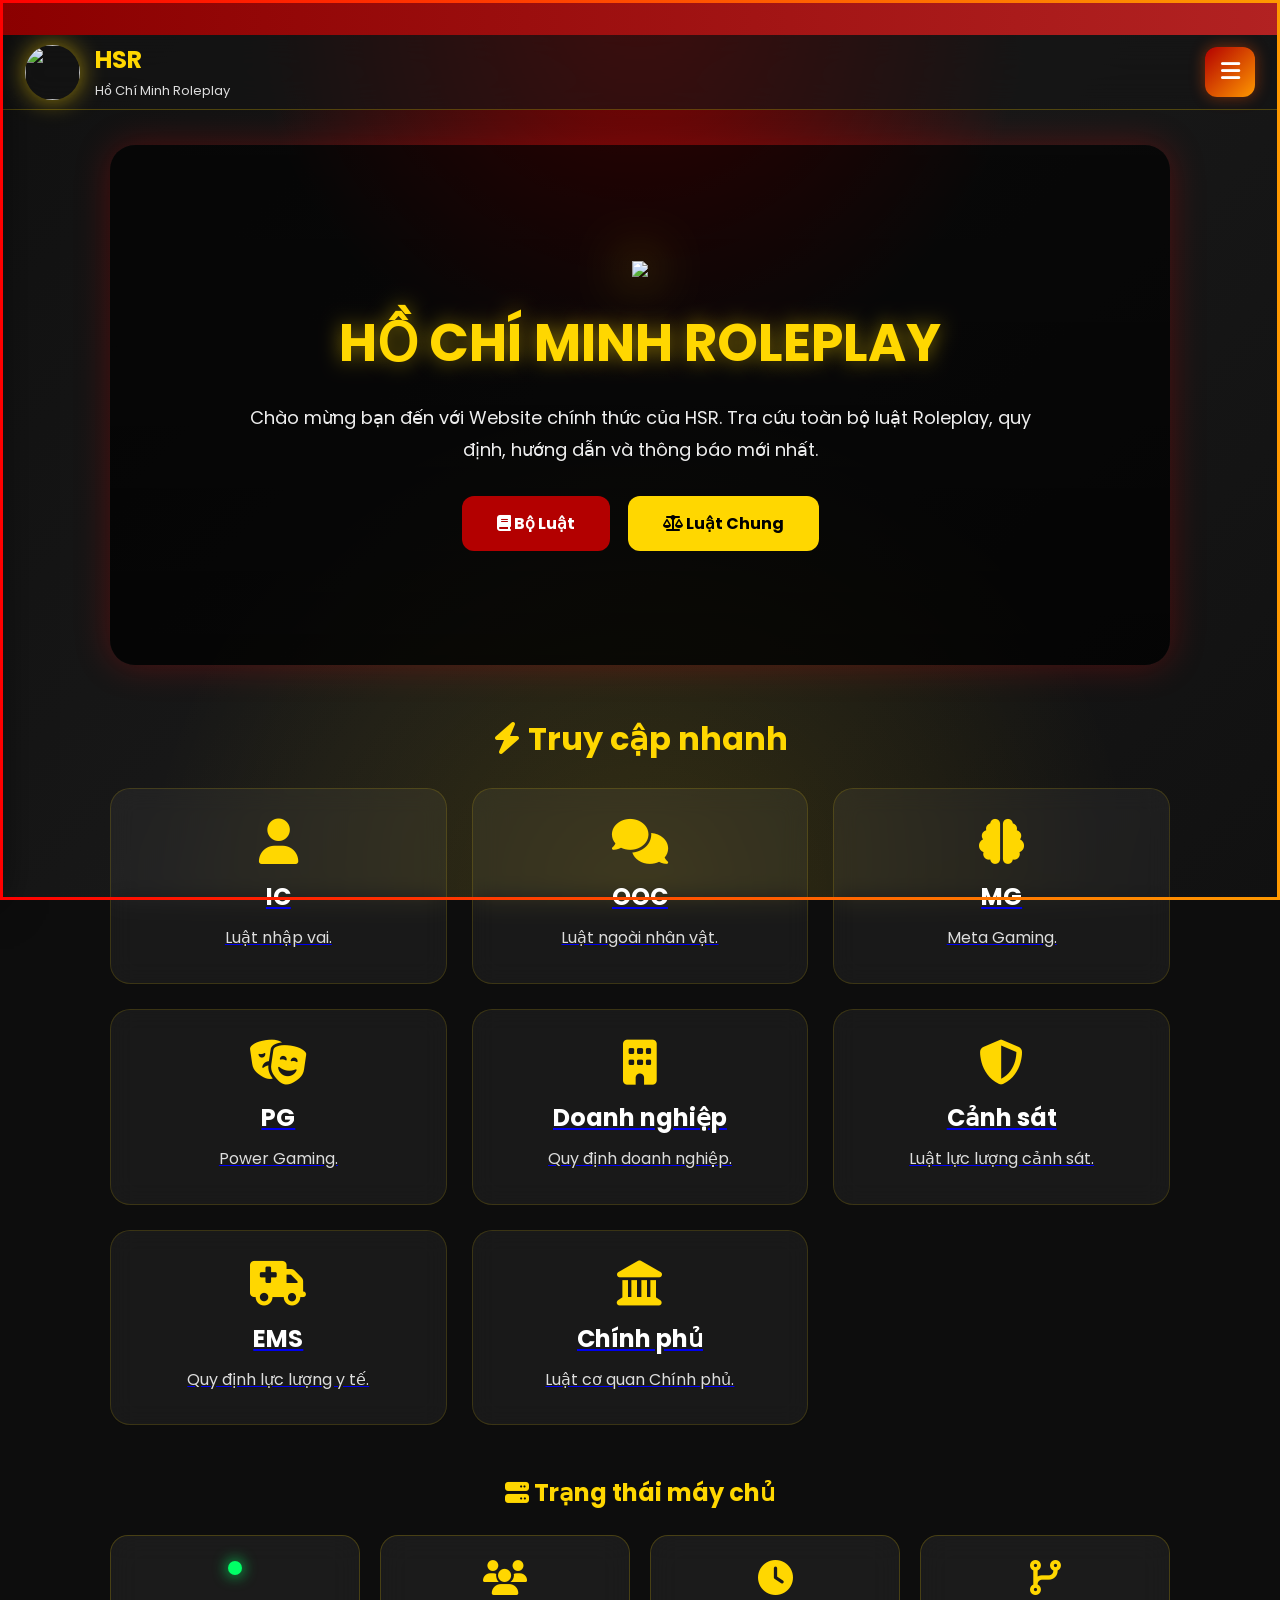
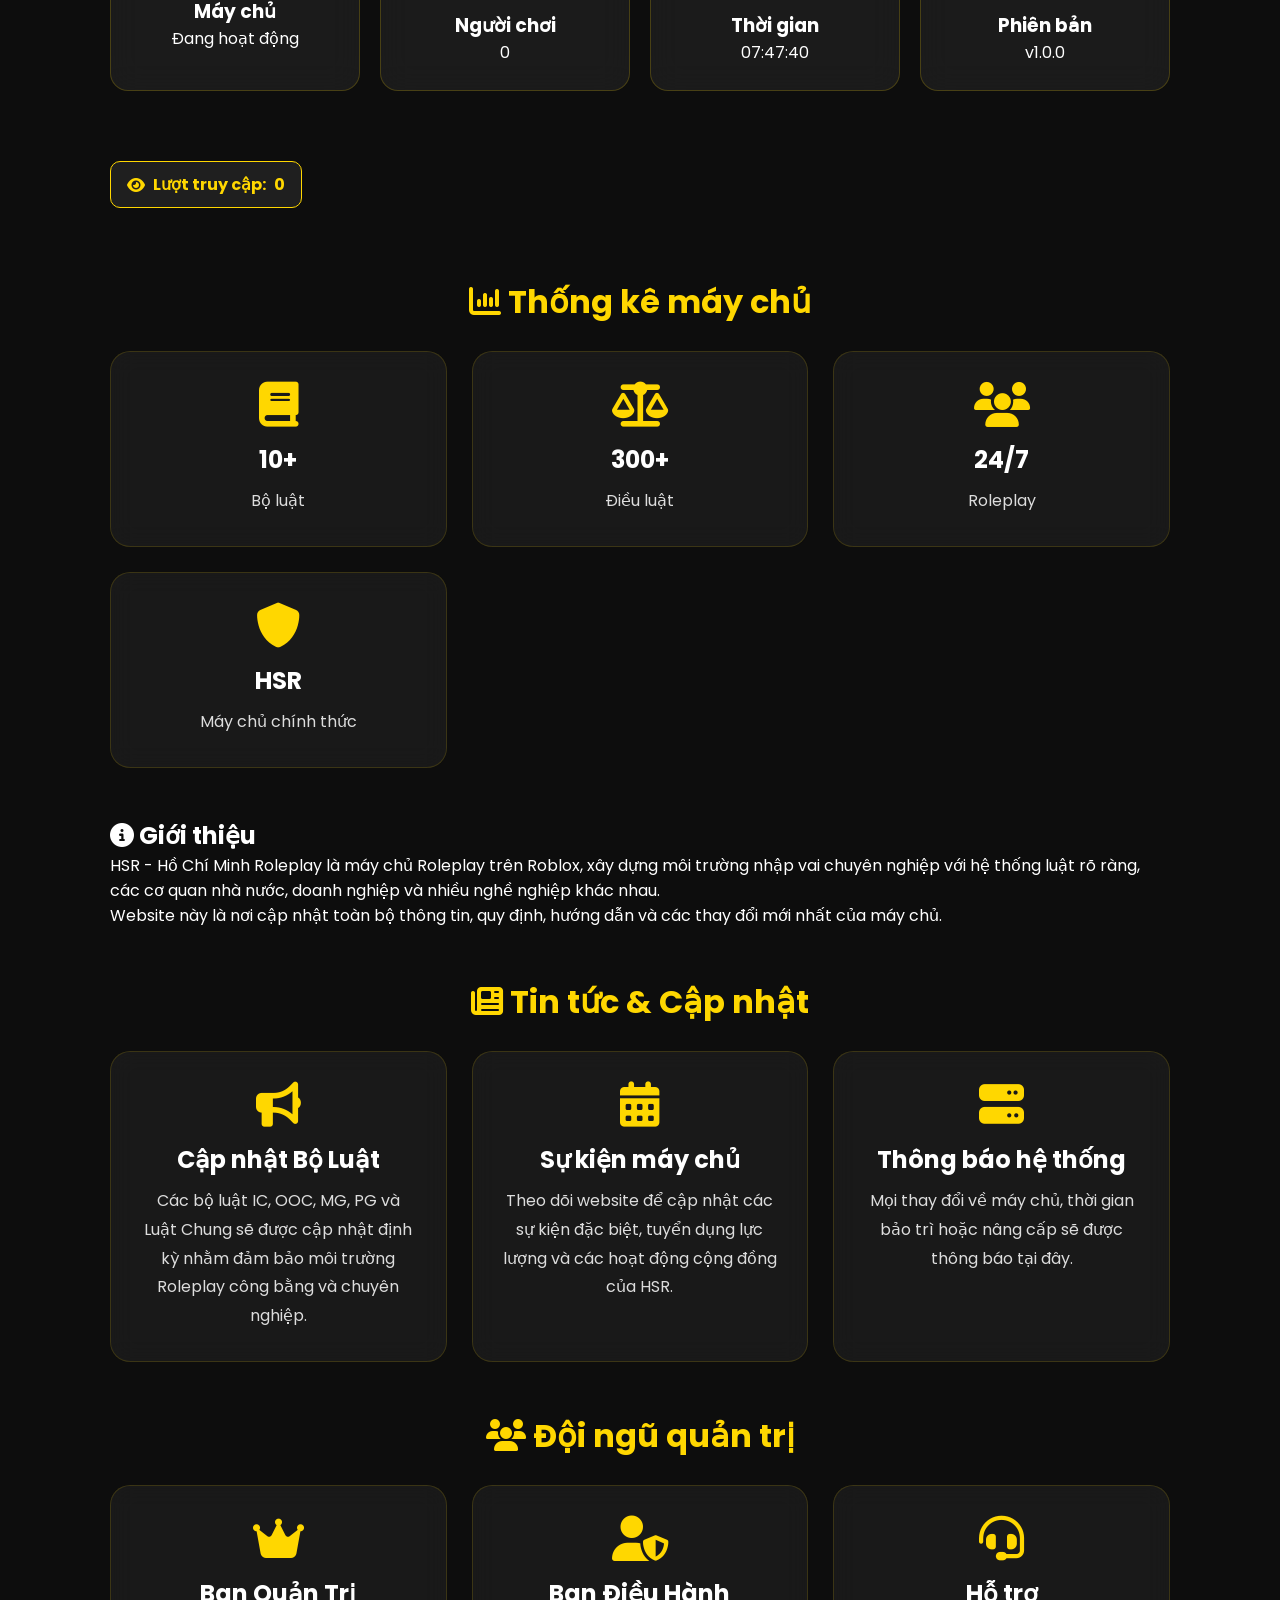
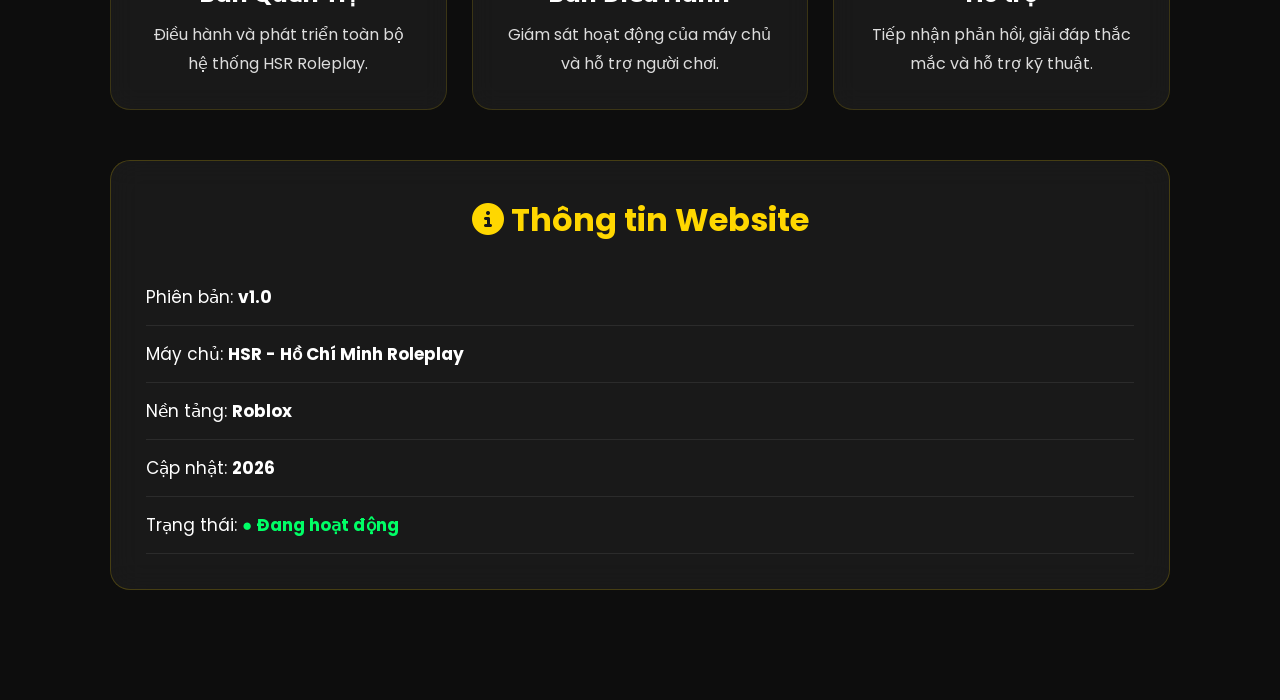
==== commit ded211c4: "Update index.html" ====
--- a/index.html
+++ b/index.html
@@ -32,7 +32,7 @@
 <!-- ========================= -->
 <div class="announcement-bar">
     <div class="announcement-content">
-        📢 Chào mừng đến với HSR | Hồ Chí Minh Roleplay • Đọc kỹ Luật RP trước khi tham gia • Máy chủ hoạt động 24/7 • Chúc bạn có những trải nghiệm Roleplay vui vẻ!
+         Chào mừng đến với HSR | Hồ Chí Minh Roleplay • Đọc kỹ Luật RP trước khi tham gia • Máy chủ hoạt động 24/7 • máy chủ được quản lý bởi raumaxayy36 • Chúc bạn có những trải nghiệm Roleplay vui vẻ!
     </div>
 </div>
 
@@ -42,7 +42,7 @@
 
 <div class="loading-content">
 
-<img src="assets/logo.png" class="loading-logo">
+<img src="https://cdn.discordapp.com/attachments/1520750009929433218/1532628519199178773/1784912452304_1_1.png?ex=6a6d8b09&is=6a6c3989&hm=71e1e28267fd2dd3e1d5a3866134daa66be83f92745bd5dea1138a1af32cf371&.png" class="loading-logo">
 
 <h1>HSR</h1>
 
@@ -76,7 +76,7 @@
 
 <div class="logo">
 
-<img src="assets/logo.png">
+<img src="https://cdn.discordapp.com/attachments/1520750009929433218/1532628519199178773/1784912452304_1_1.png?ex=6a6d8b09&is=6a6c3989&hm=71e1e28267fd2dd3e1d5a3866134daa66be83f92745bd5dea1138a1af32cf371&.png">
 
 <div>
 
@@ -104,7 +104,7 @@
 
 <div class="sidebar-top">
 
-<img src="assets/logo.png">
+<img src="https://cdn.discordapp.com/attachments/1520750009929433218/1532628519199178773/1784912452304_1_1.png?ex=6a6d8b09&is=6a6c3989&hm=71e1e28267fd2dd3e1d5a3866134daa66be83f92745bd5dea1138a1af32cf371&.png">
 
 <h2>HSR</h2>
 
--- a/style.css
+++ b/style.css
@@ -257,6 +257,15 @@
 
 }
 
+}
+#loading-screen{
+position:fixed;
+top:0;
+left:0;
+width:100%;
+height:100%;
+z-index:99999;
+transition:opacity .5s;
 }
 /* =====================================
    HEADER
@@ -1730,1398 +1739,3 @@
 font-weight:bold;
 margin:20px 0;
 }
-    position:fixed;
-
-    inset:0;
-
-    background:
-
-    radial-gradient(circle at top,#8b0000 0%,transparent 35%),
-
-    radial-gradient(circle at bottom,#ffd70022 0%,transparent 45%),
-
-    linear-gradient(135deg,#111,#181818,#111);
-
-    z-index:-3;
-
-}
-
-/* ==========================
-   Animated Border
-========================== */
-
-body::after{
-
-    content:"";
-
-    position:fixed;
-
-    inset:0;
-
-    padding:3px;
-
-    background:linear-gradient(
-        90deg,
-        #ff0000,
-        #ff9900,
-        #ffd700,
-        #ff0000,
-        #660000,
-        #ff0000
-    );
-
-    background-size:500% 500%;
-
-    animation:borderMove 10s linear infinite;
-
-    -webkit-mask:
-        linear-gradient(#fff 0 0) content-box,
-        linear-gradient(#fff 0 0);
-
-    -webkit-mask-composite:xor;
-
-    mask-composite:exclude;
-
-    pointer-events:none;
-
-    z-index:999999;
-
-}
-
-@keyframes borderMove{
-
-0%{
-background-position:0%;
-}
-
-100%{
-background-position:500%;
-}
-
-}
-
-/* ==========================
-   Scrollbar
-========================== */
-
-::-webkit-scrollbar{
-
-    width:10px;
-
-}
-
-::-webkit-scrollbar-track{
-
-    background:#111;
-
-}
-
-::-webkit-scrollbar-thumb{
-
-    background:#b30000;
-
-    border-radius:20px;
-
-}
-
-::-webkit-scrollbar-thumb:hover{
-
-    background:#FFD700;
-
-}
-
-/* ==========================
-   Selection
-========================== */
-
-::selection{
-
-    background:#FFD700;
-
-    color:#000;
-
-}
-
-/* ==========================
-   Loading Screen
-========================== */
-
-#loading-screen{
-
-    position:fixed;
-
-    inset:0;
-
-    background:linear-gradient(135deg,#200,#500,#111);
-
-    display:flex;
-
-    justify-content:center;
-
-    align-items:center;
-
-    z-index:999999;
-
-    transition:opacity .6s;
-
-}
-
-.loading-content{
-
-    text-align:center;
-
-}
-
-.loading-logo{
-
-    width:140px;
-
-    animation:logoFloat 2s infinite ease-in-out;
-
-}
-
-.loading-content h1{
-
-    margin-top:20px;
-
-    color:#FFD700;
-
-    font-size:46px;
-
-}
-
-.loading-content p{
-
-    margin:10px 0 20px;
-
-    color:#ddd;
-
-}
-
-.loading-bar{
-
-    width:280px;
-
-    height:8px;
-
-    background:#333;
-
-    border-radius:30px;
-
-    overflow:hidden;
-
-    margin:auto;
-
-}
-
-.loading-progress{
-
-    width:0%;
-
-    height:100%;
-
-    background:linear-gradient(90deg,#ff0000,#FFD700);
-
-    animation:loading 2.5s linear forwards;
-
-}
-
-@keyframes loading{
-
-from{
-width:0%;
-}
-
-to{
-width:100%;
-}
-
-}
-
-@keyframes logoFloat{
-
-0%,100%{
-
-transform:translateY(0);
-
-}
-
-50%{
-
-transform:translateY(-12px);
-
-}
-
-}
-/* =====================================
-   HEADER
-===================================== */
-
-header{
-
-position:fixed;
-
-top:0;
-
-left:0;
-
-width:100%;
-
-height:75px;
-
-padding:0 25px;
-
-display:flex;
-
-justify-content:space-between;
-
-align-items:center;
-
-background:rgba(20,20,20,.65);
-
-backdrop-filter:blur(18px);
-
-border-bottom:1px solid rgba(255,215,0,.25);
-
-z-index:1000;
-
-transition:.35s;
-
-}
-
-.logo{
-
-display:flex;
-
-align-items:center;
-
-gap:15px;
-
-}
-
-.logo img{
-
-width:55px;
-
-height:55px;
-
-border-radius:50%;
-
-box-shadow:0 0 25px rgba(255,215,0,.6);
-
-}
-
-.logo h2{
-
-color:#FFD700;
-
-font-size:24px;
-
-font-weight:700;
-
-}
-
-.logo span{
-
-font-size:13px;
-
-color:#ddd;
-
-}
-
-#menu-btn{
-
-width:50px;
-
-height:50px;
-
-border:none;
-
-border-radius:12px;
-
-background:linear-gradient(135deg,#b30000,#ff9800);
-
-color:white;
-
-font-size:22px;
-
-cursor:pointer;
-
-transition:.3s;
-
-box-shadow:0 0 15px rgba(255,80,0,.45);
-
-}
-
-#menu-btn:hover{
-
-transform:scale(1.08);
-
-box-shadow:0 0 30px rgba(255,215,0,.75);
-
-}
-
-/* =====================================
-   SIDEBAR
-===================================== */
-
-#sidebar{
-
-position:fixed;
-
-top:0;
-
-left:-320px;
-
-width:320px;
-
-height:100vh;
-
-background:rgba(18,18,18,.95);
-
-backdrop-filter:blur(20px);
-
-overflow-y:auto;
-
-transition:.35s;
-
-z-index:2000;
-
-border-right:2px solid rgba(255,215,0,.35);
-
-box-shadow:0 0 40px rgba(0,0,0,.6);
-
-}
-
-#sidebar.active{
-
-left:0;
-
-}
-
-.sidebar-top{
-
-padding:35px 20px;
-
-text-align:center;
-
-background:linear-gradient(180deg,#7b0000,#300000);
-
-border-bottom:1px solid rgba(255,215,0,.3);
-
-}
-
-.sidebar-top img{
-
-width:100px;
-
-height:100px;
-
-border-radius:50%;
-
-box-shadow:0 0 25px gold;
-
-margin-bottom:15px;
-
-}
-
-.sidebar-top h2{
-
-color:#FFD700;
-
-font-size:28px;
-
-}
-
-.sidebar-top p{
-
-color:#ddd;
-
-font-size:14px;
-
-margin-top:8px;
-
-}
-
-#sidebar a{
-
-display:flex;
-
-align-items:center;
-
-gap:15px;
-
-padding:16px 22px;
-
-color:white;
-
-text-decoration:none;
-
-font-size:16px;
-
-transition:.25s;
-
-border-left:4px solid transparent;
-
-}
-
-#sidebar a i{
-
-width:25px;
-
-font-size:20px;
-
-color:#FFD700;
-
-}
-
-#sidebar a:hover{
-
-background:rgba(255,215,0,.12);
-
-border-left:4px solid #FFD700;
-
-padding-left:28px;
-
-}
-
-/* =====================================
-   OVERLAY
-===================================== */
-
-#overlay{
-
-position:fixed;
-
-inset:0;
-
-background:rgba(0,0,0,.55);
-
-backdrop-filter:blur(5px);
-
-opacity:0;
-
-visibility:hidden;
-
-transition:.3s;
-
-z-index:1500;
-
-}
-
-#overlay.active{
-
-opacity:1;
-
-visibility:visible;
-
-}
-
-/* =====================================
-   MAIN
-===================================== */
-
-main{
-
-    max-width:1100px;
-
-    margin:95px auto 40px;
-
-    padding:20px;
-
-}
-
-/* =====================================
-   HERO
-===================================== */
-
-.hero{
-
-position:relative;
-
-min-height:520px;
-
-display:flex;
-
-justify-content:center;
-
-align-items:center;
-
-text-align:center;
-
-border-radius:25px;
-
-overflow:hidden;
-
-background:
-
-linear-gradient(rgba(0,0,0,.65),rgba(0,0,0,.75)),
-
-url("assets/background.jpg");
-
-background-size:cover;
-
-background-position:center;
-
-margin-bottom:35px;
-
-box-shadow:0 0 35px rgba(255,0,0,.25);
-
-}
-
-.hero-content{
-
-max-width:850px;
-
-padding:20px;
-
-}
-
-.hero-logo{
-
-width:170px;
-
-filter:drop-shadow(0 0 25px gold);
-
-animation:logoFloat 2s infinite;
-
-}
-
-.hero h1{
-
-font-size:52px;
-
-color:#FFD700;
-
-margin:20px 0;
-
-text-shadow:0 0 20px rgba(255,215,0,.5);
-
-}
-
-.hero p{
-
-font-size:18px;
-
-line-height:1.8;
-
-color:#eee;
-
-margin-bottom:30px;
-
-}
-
-.hero-buttons{
-
-display:flex;
-
-justify-content:center;
-
-gap:18px;
-
-flex-wrap:wrap;
-
-}
-
-.btn{
-
-padding:15px 35px;
-
-border-radius:12px;
-
-text-decoration:none;
-
-font-weight:700;
-
-transition:.3s;
-
-}
-
-.btn-red{
-
-background:#b30000;
-
-color:white;
-
-}
-
-.btn-yellow{
-
-background:#FFD700;
-
-color:black;
-
-}
-
-.btn:hover{
-
-transform:translateY(-4px);
-
-box-shadow:0 0 25px rgba(255,215,0,.5);
-
-}
-/* =====================================
-   CARD
-===================================== */
-
-.quick-access,
-.statistics,
-.news,
-.team,
-.information{
-
-margin:50px 0;
-
-}
-
-.quick-access h2,
-.statistics h2,
-.news h2,
-.team h2,
-.information h2{
-
-font-size:32px;
-
-color:#FFD700;
-
-margin-bottom:25px;
-
-text-align:center;
-
-}
-
-.cards{
-
-display:grid;
-
-grid-template-columns:repeat(auto-fit,minmax(250px,1fr));
-
-gap:25px;
-
-}
-
-.card{
-
-background:rgba(255,255,255,.05);
-
-backdrop-filter:blur(12px);
-
-border:1px solid rgba(255,215,0,.15);
-
-border-radius:20px;
-
-padding:30px;
-
-text-align:center;
-
-transition:.35s;
-
-cursor:pointer;
-
-overflow:hidden;
-
-position:relative;
-
-}
-
-.card::before{
-
-content:"";
-
-position:absolute;
-
-top:0;
-
-left:-120%;
-
-width:100%;
-
-height:100%;
-
-background:linear-gradient(
-90deg,
-transparent,
-rgba(255,255,255,.18),
-transparent
-);
-
-transition:.8s;
-
-}
-
-.card:hover::before{
-
-left:120%;
-
-}
-
-.card:hover{
-
-transform:translateY(-10px);
-
-box-shadow:0 0 30px rgba(255,215,0,.35);
-
-border-color:#FFD700;
-
-}
-
-.card i{
-
-font-size:45px;
-
-color:#FFD700;
-
-margin-bottom:15px;
-
-}
-
-.card h3{
-
-font-size:24px;
-
-margin-bottom:10px;
-
-color:white;
-
-}
-
-.card p{
-
-color:#ddd;
-
-line-height:1.8;
-
-}
-
-/* =====================================
-   INFORMATION
-===================================== */
-
-.info-box{
-
-background:rgba(255,255,255,.05);
-
-backdrop-filter:blur(15px);
-
-border-radius:20px;
-
-padding:35px;
-
-border:1px solid rgba(255,215,0,.2);
-
-}
-
-.info-box ul{
-
-list-style:none;
-
-}
-
-.info-box li{
-
-padding:15px 0;
-
-border-bottom:1px solid rgba(255,255,255,.08);
-
-font-size:17px;
-
-}
-
-.online{
-
-color:#00ff66;
-
-font-weight:bold;
-
-}
-
-/* =====================================
-   FOOTER
-===================================== */
-
-footer{
-
-margin-top:70px;
-
-padding:45px 20px;
-
-text-align:center;
-
-background:linear-gradient(180deg,#420000,#180000);
-
-border-top:1px solid rgba(255,215,0,.2);
-
-}
-
-.footer-logo{
-
-width:90px;
-
-margin-bottom:15px;
-
-filter:drop-shadow(0 0 18px gold);
-
-}
-
-footer h2{
-
-color:#FFD700;
-
-margin-bottom:10px;
-
-}
-
-footer p{
-
-color:#ddd;
-
-margin-top:8px;
-
-}
-
-/* =====================================
-   BACK TO TOP
-===================================== */
-
-#backToTop{
-
-position:fixed;
-
-bottom:25px;
-
-right:25px;
-
-width:55px;
-
-height:55px;
-
-border:none;
-
-border-radius:50%;
-
-background:linear-gradient(135deg,#b30000,#FFD700);
-
-color:white;
-
-font-size:22px;
-
-cursor:pointer;
-
-display:none;
-
-z-index:999;
-
-transition:.3s;
-
-box-shadow:0 0 20px rgba(255,215,0,.35);
-
-}
-
-#backToTop:hover{
-
-transform:scale(1.12);
-
-box-shadow:0 0 35px rgba(255,215,0,.6);
-
-}
-
-/* =====================================
-   RESPONSIVE
-===================================== */
-
-@media(max-width:768px){
-
-.hero{
-
-min-height:420px;
-
-}
-
-.hero h1{
-
-font-size:34px;
-
-}
-
-.hero-logo{
-
-width:120px;
-
-}
-
-.hero p{
-
-font-size:15px;
-
-}
-
-#sidebar{
-
-width:280px;
-
-}
-
-header{
-
-padding:0 15px;
-
-}
-
-.logo h2{
-
-font-size:20px;
-
-}
-
-.logo span{
-
-font-size:11px;
-
-}
-
-.cards{
-
-grid-template-columns:1fr;
-
-}
-
-.btn{
-
-width:100%;
-
-text-align:center;
-
-}
-
-}
-/* =====================================
-   SCROLL PROGRESS BAR
-===================================== */
-
-#progress-bar{
-
-position:fixed;
-
-top:0;
-
-left:0;
-
-width:0%;
-
-height:5px;
-
-background:linear-gradient(
-90deg,
-#ff0000,
-#ff6600,
-#FFD700,
-#ff0000
-);
-
-background-size:300%;
-
-animation:progressGlow 5s linear infinite;
-
-z-index:999999;
-
-box-shadow:
-0 0 10px #ff0000,
-0 0 20px #FFD700;
-
-}
-
-@keyframes progressGlow{
-
-0%{
-
-background-position:0%;
-
-}
-
-100%{
-
-background-position:300%;
-
-}
-
-}
-/* =====================================
-   PARTICLES
-===================================== */
-
-#particles{
-
-position:fixed;
-
-top:0;
-
-left:0;
-
-width:100%;
-
-height:100%;
-
-pointer-events:none;
-
-overflow:hidden;
-
-z-index:-1;
-
-}
-
-#particles span{
-
-position:absolute;
-
-display:block;
-
-width:6px;
-
-height:6px;
-
-border-radius:50%;
-
-background:#FFD700;
-
-box-shadow:
-
-0 0 10px #FFD700,
-
-0 0 20px #ff6600,
-
-0 0 35px #ff0000;
-
-animation:particleFloat linear infinite;
-
-opacity:.8;
-
-}
-
-#particles span:nth-child(1){
-
-left:5%;
-
-animation-duration:14s;
-
-animation-delay:0s;
-
-}
-
-#particles span:nth-child(2){
-
-left:15%;
-
-animation-duration:18s;
-
-animation-delay:2s;
-
-}
-
-#particles span:nth-child(3){
-
-left:25%;
-
-animation-duration:12s;
-
-animation-delay:1s;
-
-}
-
-#particles span:nth-child(4){
-
-left:35%;
-
-animation-duration:20s;
-
-animation-delay:3s;
-
-}
-
-#particles span:nth-child(5){
-
-left:45%;
-
-animation-duration:15s;
-
-animation-delay:4s;
-
-}
-
-#particles span:nth-child(6){
-
-left:55%;
-
-animation-duration:19s;
-
-animation-delay:1s;
-
-}
-
-#particles span:nth-child(7){
-
-left:65%;
-
-animation-duration:17s;
-
-animation-delay:5s;
-
-}
-
-#particles span:nth-child(8){
-
-left:75%;
-
-animation-duration:13s;
-
-animation-delay:2s;
-
-}
-
-#particles span:nth-child(9){
-
-left:85%;
-
-animation-duration:18s;
-
-animation-delay:4s;
-
-}
-
-#particles span:nth-child(10){
-
-left:95%;
-
-animation-duration:16s;
-
-animation-delay:3s;
-
-}
-
-#particles span:nth-child(n){
-
-bottom:-40px;
-
-}
-
-@keyframes particleFloat{
-
-0%{
-
-transform:translateY(0) scale(.4);
-
-opacity:0;
-
-}
-
-10%{
-
-opacity:1;
-
-}
-
-50%{
-
-transform:translateY(-50vh) translateX(25px) scale(1);
-
-}
-
-100%{
-
-transform:translateY(-120vh) translateX(-30px) scale(.2);
-
-opacity:0;
-
-}
-
-}
-/* =====================================
-   CURSOR GLOW
-===================================== */
-
-#cursor-glow{
-
-position:fixed;
-
-width:35px;
-
-height:35px;
-
-border-radius:50%;
-
-background:radial-gradient(circle,#FFD700,#ff0000,transparent);
-
-pointer-events:none;
-
-transform:translate(-50%,-50%);
-
-z-index:999999;
-
-opacity:0;
-
-transition:
-transform .08s linear,
-opacity .2s;
-
-filter:blur(4px);
-
-}
-
-.touch-effect{
-
-position:fixed;
-
-width:18px;
-
-height:18px;
-
-border-radius:50%;
-
-border:3px solid #FFD700;
-
-pointer-events:none;
-
-animation:touchWave .8s forwards;
-
-z-index:999998;
-
-}
-
-@keyframes touchWave{
-
-0%{
-
-transform:translate(-50%,-50%) scale(.5);
-
-opacity:1;
-
-}
-
-100%{
-
-transform:translate(-50%,-50%) scale(6);
-
-opacity:0;
-
-}
-
-}
-/* ==========================
-   COPYRIGHT
-========================== */
-
-.copyright{
-
-margin-top:60px;
-
-padding:25px;
-
-text-align:center;
-
-background:#111;
-
-color:#bbb;
-
-font-size:14px;
-
-border-top:2px solid #FFD700;
-
-line-height:1.8;
-
-}
-
-.copyright b{
-
-color:#FFD700;
-
-}
-/* ==========================
-   LAW CARD
-========================== */
-
-.law-card{
-
-background:rgba(30,30,30,.75);
-
-backdrop-filter:blur(12px);
-
-border-left:6px solid #FFD700;
-
-border-radius:16px;
-
-padding:24px;
-
-margin:25px auto;
-
-max-width:1100px;
-
-box-shadow:0 8px 25px rgba(0,0,0,.35);
-
-transition:.3s ease;
-
-}
-
-.law-card:hover{
-
-transform:translateY(-4px);
-
-border-left-color:#ff3b30;
-
-box-shadow:0 15px 35px rgba(255,215,0,.25);
-
-}
-
-.law-card h2{
-
-font-size:28px;
-
-color:#FFD700;
-
-margin-bottom:15px;
-
-font-weight:700;
-
-line-height:1.4;
-
-}
-
-.law-card p{
-
-font-size:18px;
-
-color:#f1f1f1;
-
-line-height:1.9;
-
-text-align:justify;
-
-margin:0;
-
-}
-
-/* Điện thoại */
-
-@media (max-width:768px){
-
-.law-card{
-
-margin:18px 12px;
-
-padding:18px;
-
-}
-
-.law-card h2{
-
-font-size:24px;
-
-}
-
-.law-card p{
-
-font-size:16px;
-
-line-height:1.8;
-
-}
-
-}
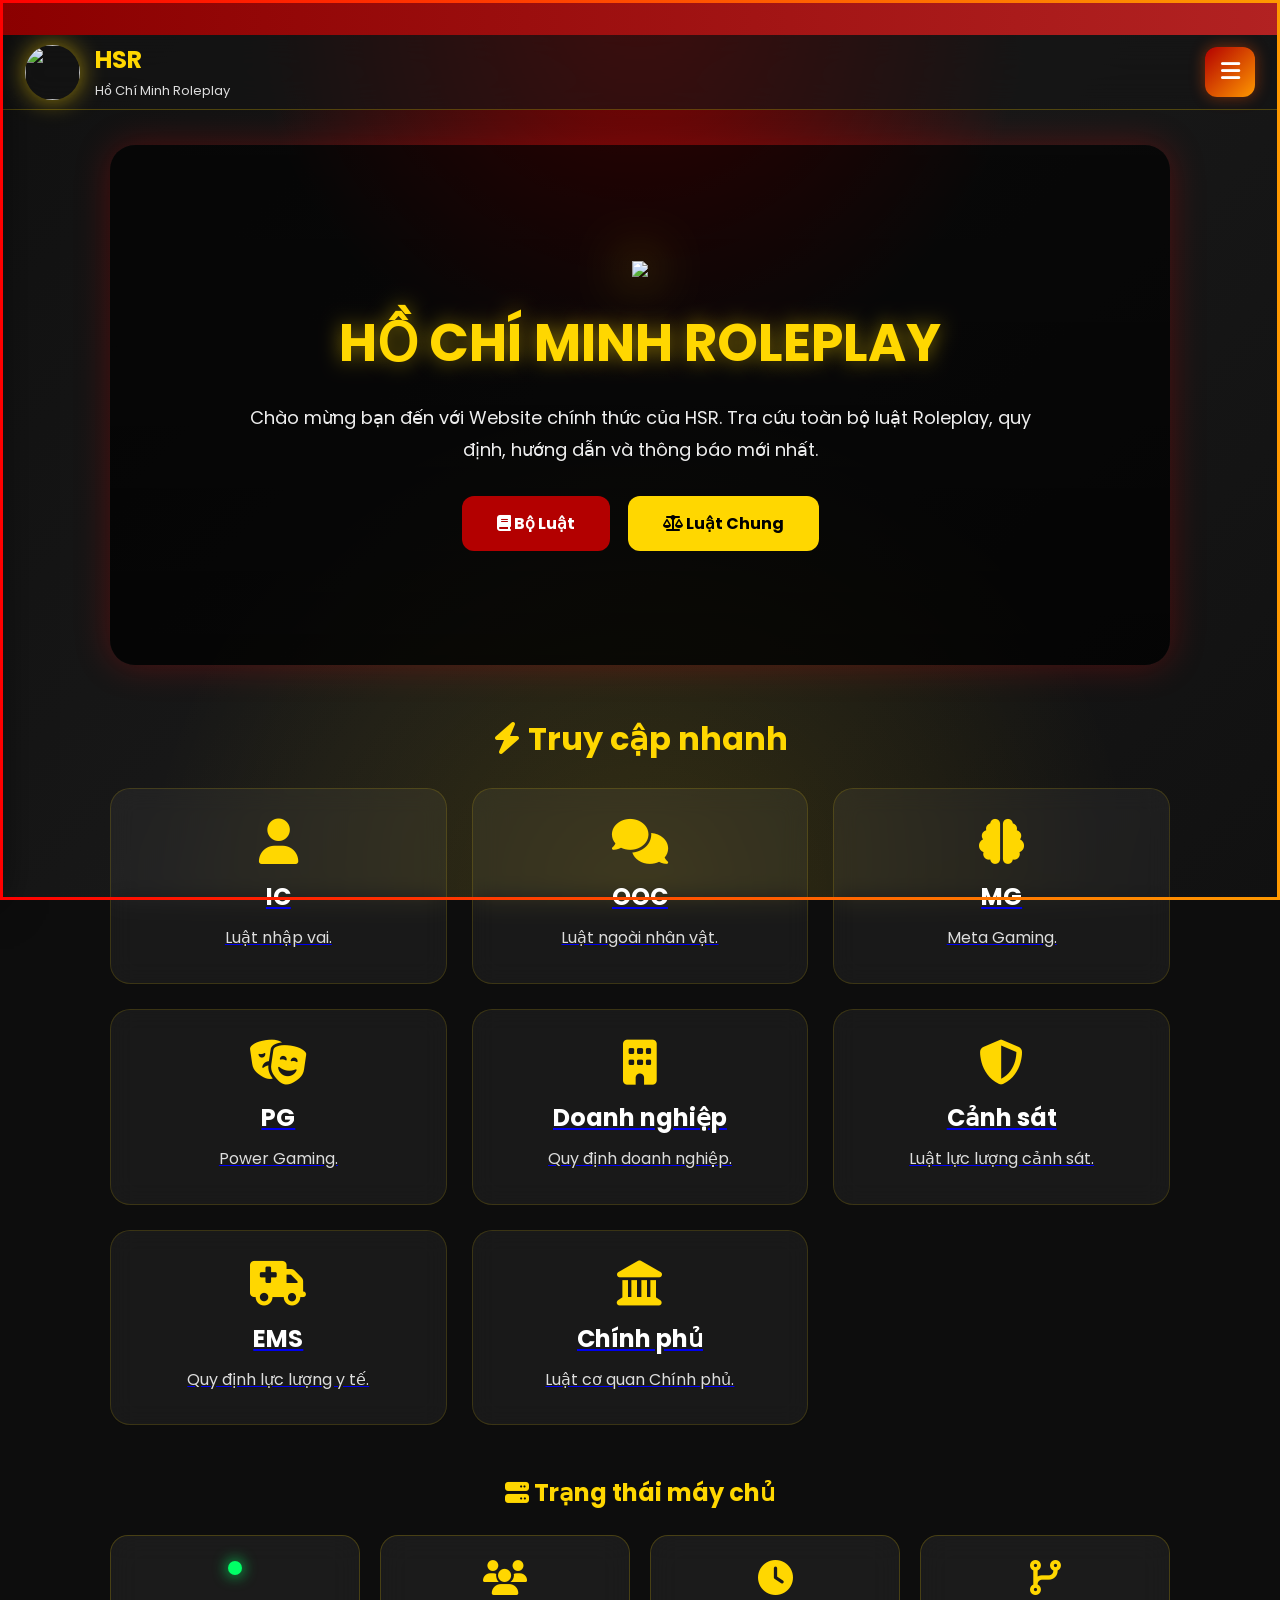
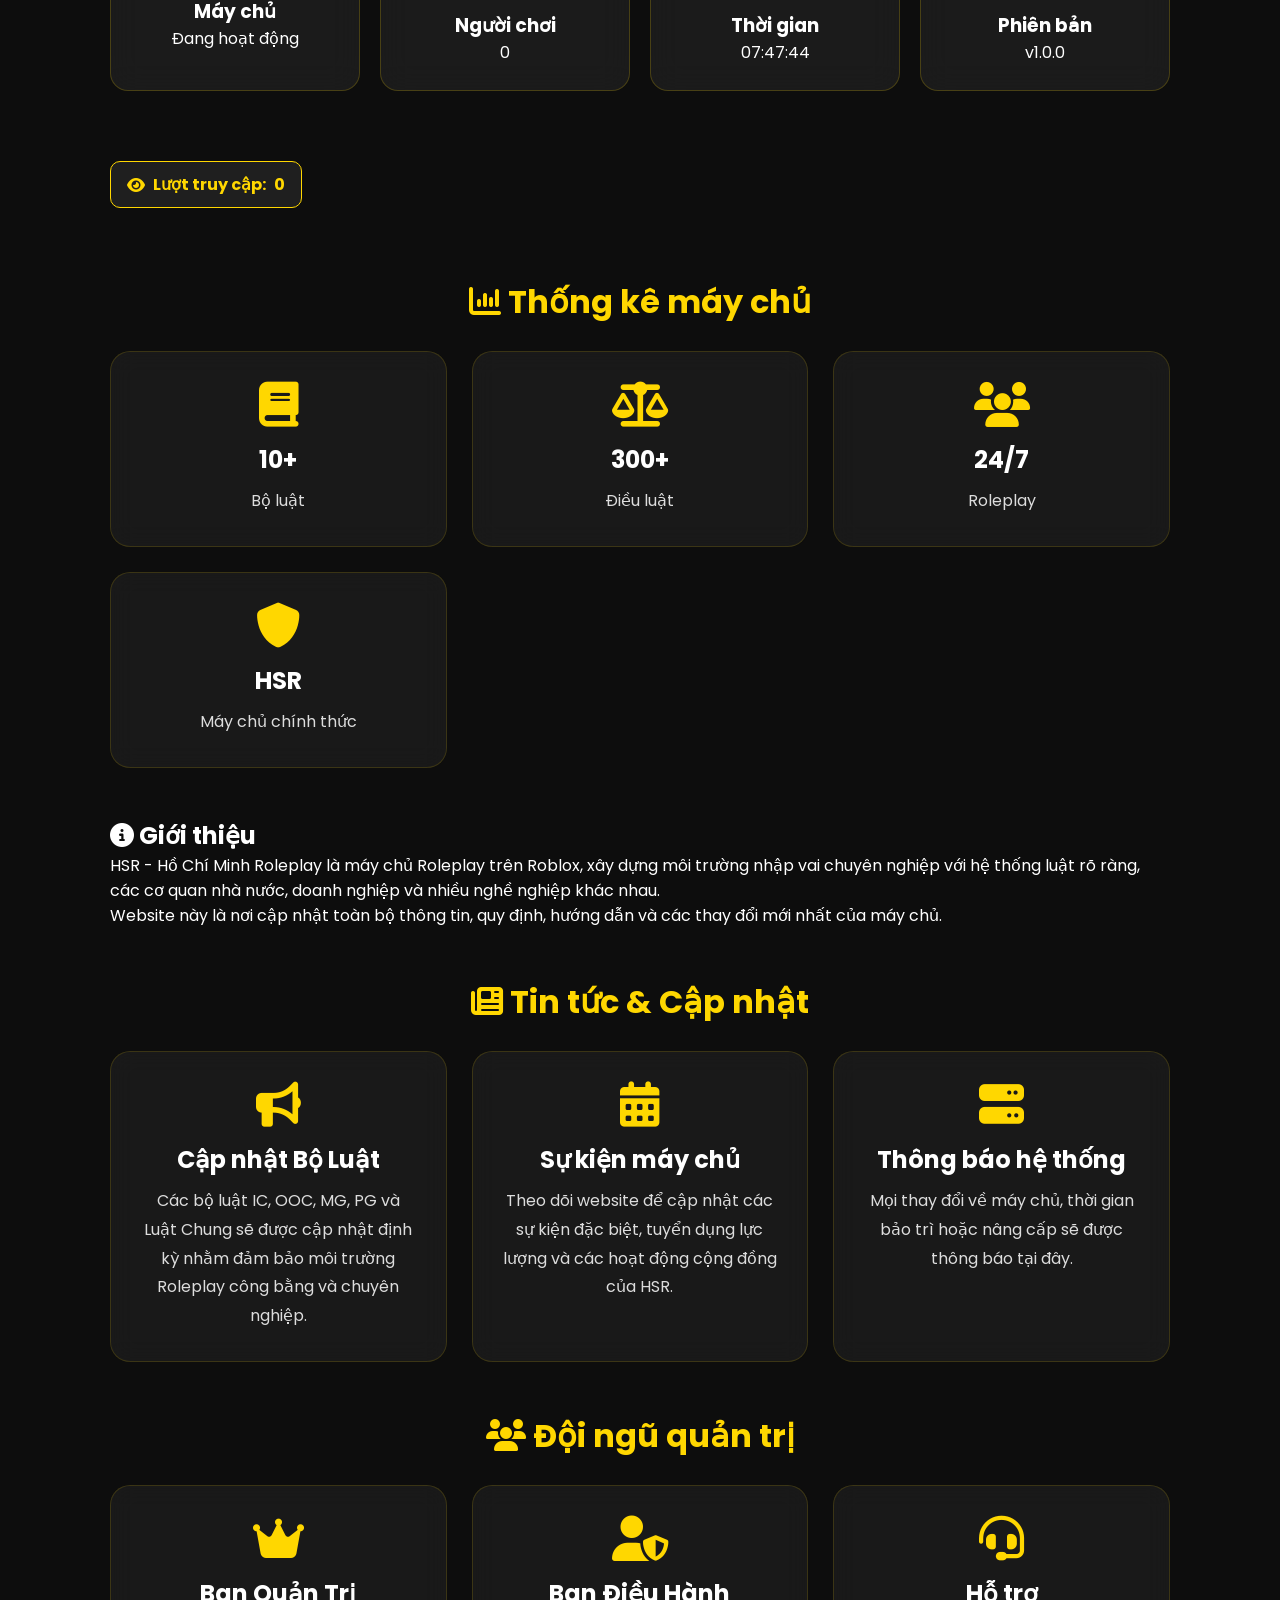
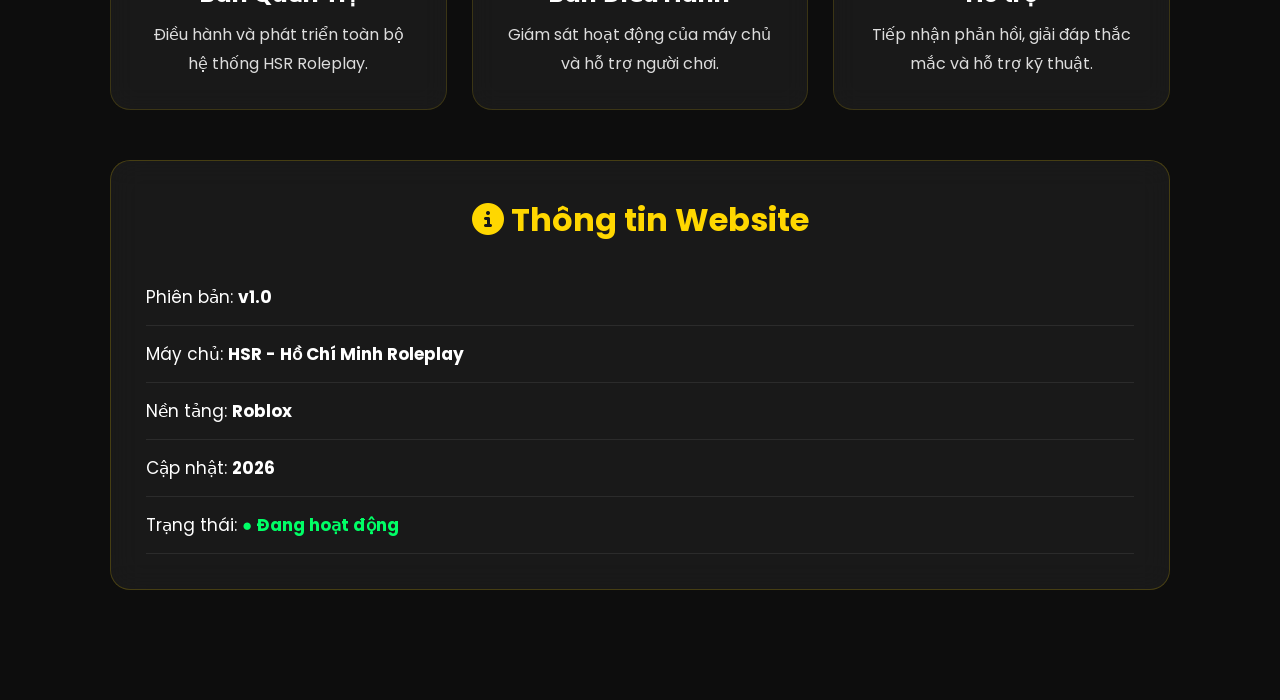
==== commit bda7d86c: "Update index.html" ====
--- a/index.html
+++ b/index.html
@@ -258,7 +258,7 @@
 
 <div class="hero-content">
 
-<img src="assets/logo.png" class="hero-logo">
+<img src="https://cdn.discordapp.com/attachments/1520750009929433218/1532628519199178773/1784912452304_1_1.png?ex=6a6d8b09&is=6a6c3989&hm=71e1e28267fd2dd3e1d5a3866134daa66be83f92745bd5dea1138a1af32cf371&.png" class="hero-logo">
 
 <h1>HỒ CHÍ MINH ROLEPLAY</h1>
 
